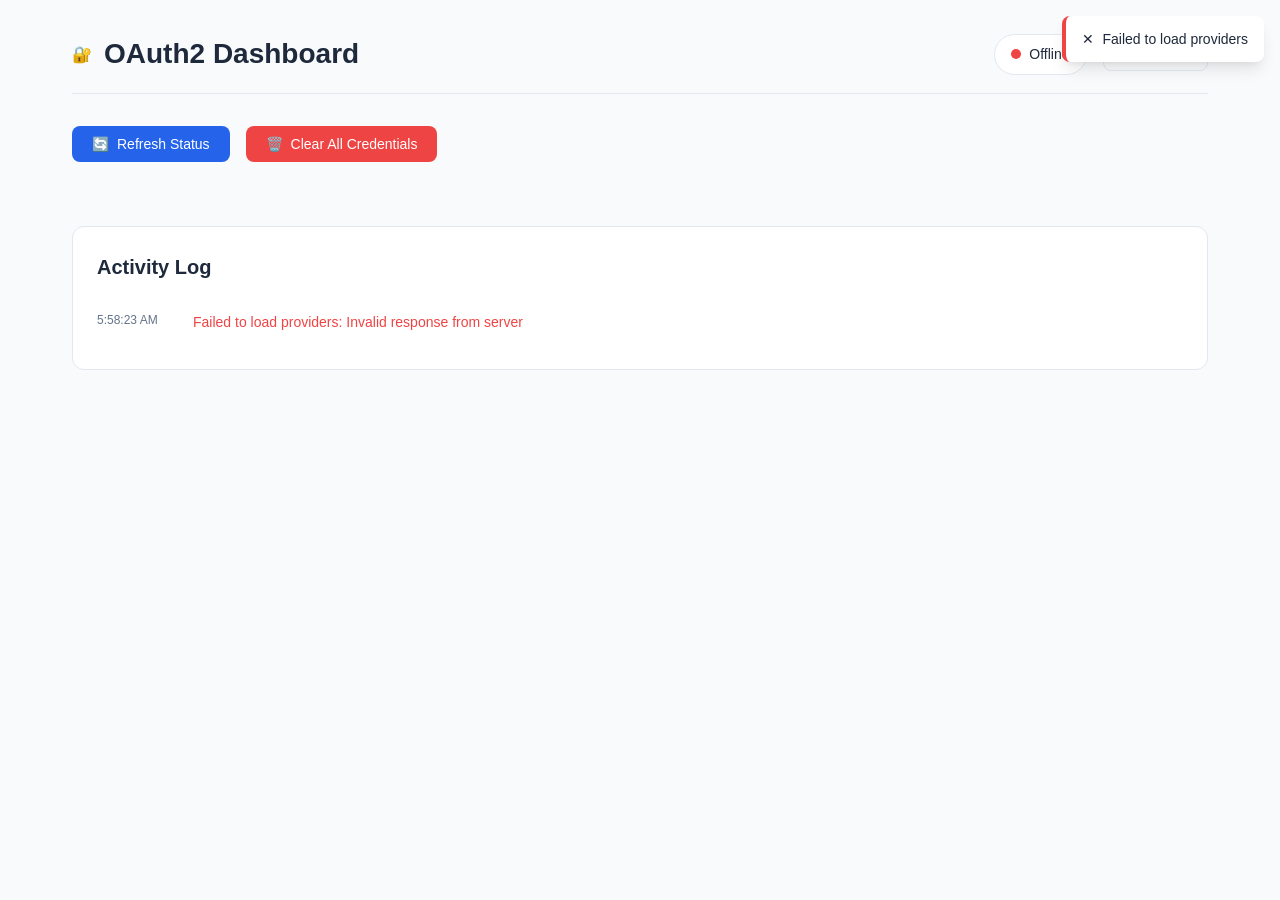
==== web/dashboard/index.html @ b3ec0dc3 "add oauth endpoints and dashboard" ====
<!DOCTYPE html>
<html lang="en">
<head>
    <meta charset="UTF-8">
    <meta name="viewport" content="width=device-width, initial-scale=1.0">
    <title>OAuth2 Dashboard</title>
    <style>
        :root {
            --primary-color: #2563eb;
            --primary-hover: #1d4ed8;
            --success-color: #10b981;
            --error-color: #ef4444;
            --warning-color: #f59e0b;
            --bg-color: #f8fafc;
            --card-bg: #ffffff;
            --text-primary: #1e293b;
            --text-secondary: #64748b;
            --border-color: #e2e8f0;
            --shadow: 0 1px 3px 0 rgba(0, 0, 0, 0.1), 0 1px 2px 0 rgba(0, 0, 0, 0.06);
            --shadow-lg: 0 10px 15px -3px rgba(0, 0, 0, 0.1), 0 4px 6px -2px rgba(0, 0, 0, 0.05);
        }

        * {
            margin: 0;
            padding: 0;
            box-sizing: border-box;
        }

        body {
            font-family: -apple-system, BlinkMacSystemFont, 'Segoe UI', Roboto, Oxygen, Ubuntu, sans-serif;
            background-color: var(--bg-color);
            color: var(--text-primary);
            line-height: 1.6;
            min-height: 100vh;
        }

        .container {
            max-width: 1200px;
            margin: 0 auto;
            padding: 2rem;
        }

        /* Header */
        header {
            display: flex;
            justify-content: space-between;
            align-items: center;
            margin-bottom: 2rem;
            padding-bottom: 1rem;
            border-bottom: 1px solid var(--border-color);
        }

        .header-title {
            display: flex;
            align-items: center;
            gap: 0.75rem;
        }

        .header-title h1 {
            font-size: 1.75rem;
            font-weight: 700;
        }

        .server-status {
            display: flex;
            align-items: center;
            gap: 0.5rem;
            padding: 0.5rem 1rem;
            background: var(--card-bg);
            border: 1px solid var(--border-color);
            border-radius: 9999px;
            font-size: 0.875rem;
        }

        .status-dot {
            width: 10px;
            height: 10px;
            border-radius: 50%;
            background-color: var(--error-color);
            transition: background-color 0.3s;
        }

        .status-dot.online {
            background-color: var(--success-color);
        }

        .status-dot.checking {
            background-color: var(--warning-color);
            animation: pulse 1s infinite;
        }

        @keyframes pulse {
            0%, 100% { opacity: 1; }
            50% { opacity: 0.5; }
        }

        .settings-btn {
            background: none;
            border: 1px solid var(--border-color);
            border-radius: 8px;
            padding: 0.5rem 1rem;
            cursor: pointer;
            font-size: 0.875rem;
            transition: all 0.2s;
        }

        .settings-btn:hover {
            background: var(--bg-color);
        }

        /* Global Actions */
        .global-actions {
            display: flex;
            gap: 1rem;
            margin-bottom: 2rem;
            flex-wrap: wrap;
        }

        .btn {
            padding: 0.625rem 1.25rem;
            border: none;
            border-radius: 8px;
            font-size: 0.875rem;
            font-weight: 500;
            cursor: pointer;
            transition: all 0.2s;
            display: inline-flex;
            align-items: center;
            gap: 0.5rem;
        }

        .btn:disabled {
            opacity: 0.6;
            cursor: not-allowed;
        }

        .btn-primary {
            background-color: var(--primary-color);
            color: white;
        }

        .btn-primary:hover:not(:disabled) {
            background-color: var(--primary-hover);
        }

        .btn-secondary {
            background-color: var(--card-bg);
            color: var(--text-primary);
            border: 1px solid var(--border-color);
        }

        .btn-secondary:hover:not(:disabled) {
            background-color: var(--bg-color);
        }

        .btn-danger {
            background-color: var(--error-color);
            color: white;
        }

        .btn-danger:hover:not(:disabled) {
            background-color: #dc2626;
        }

        .btn-sm {
            padding: 0.375rem 0.75rem;
            font-size: 0.8125rem;
        }

        /* Provider Cards */
        .providers-grid {
            display: grid;
            grid-template-columns: repeat(auto-fill, minmax(300px, 1fr));
            gap: 1.5rem;
            margin-bottom: 2rem;
        }

        .provider-card {
            background: var(--card-bg);
            border: 1px solid var(--border-color);
            border-radius: 12px;
            padding: 1.5rem;
            box-shadow: var(--shadow);
            transition: box-shadow 0.2s;
        }

        .provider-card:hover {
            box-shadow: var(--shadow-lg);
        }

        .provider-header {
            display: flex;
            align-items: center;
            gap: 1rem;
            margin-bottom: 1rem;
        }

        .provider-icon {
            width: 48px;
            height: 48px;
            border-radius: 12px;
            display: flex;
            align-items: center;
            justify-content: center;
            font-size: 1.5rem;
            background: var(--bg-color);
        }

        .provider-info h3 {
            font-size: 1.125rem;
            font-weight: 600;
        }

        .provider-flow {
            font-size: 0.75rem;
            color: var(--text-secondary);
            text-transform: uppercase;
            letter-spacing: 0.05em;
        }

        .provider-status {
            display: flex;
            align-items: center;
            gap: 0.5rem;
            padding: 0.5rem 0.75rem;
            border-radius: 6px;
            font-size: 0.8125rem;
            margin-bottom: 1rem;
        }

        .provider-status.authenticated {
            background: #d1fae5;
            color: #065f46;
        }

        .provider-status.not-authenticated {
            background: #fef3c7;
            color: #92400e;
        }

        .provider-actions {
            display: flex;
            flex-wrap: wrap;
            gap: 0.5rem;
        }

        .provider-actions .btn {
            flex: 1;
            min-width: 120px;
            justify-content: center;
        }

        .token-info {
            margin-top: 1rem;
            padding: 0.75rem;
            background: var(--bg-color);
            border-radius: 6px;
            font-size: 0.75rem;
        }

        .token-info-row {
            display: flex;
            justify-content: space-between;
            margin-bottom: 0.25rem;
        }

        .token-info-row:last-child {
            margin-bottom: 0;
        }

        .token-info-label {
            color: var(--text-secondary);
        }

        /* Activity Log */
        .activity-log {
            background: var(--card-bg);
            border: 1px solid var(--border-color);
            border-radius: 12px;
            padding: 1.5rem;
        }

        .activity-log h2 {
            font-size: 1.25rem;
            font-weight: 600;
            margin-bottom: 1rem;
        }

        .log-entries {
            max-height: 300px;
            overflow-y: auto;
        }

        .log-entry {
            display: flex;
            gap: 1rem;
            padding: 0.75rem 0;
            border-bottom: 1px solid var(--border-color);
            font-size: 0.875rem;
        }

        .log-entry:last-child {
            border-bottom: none;
        }

        .log-time {
            color: var(--text-secondary);
            font-size: 0.75rem;
            min-width: 80px;
        }

        .log-message {
            flex: 1;
        }

        .log-message.success {
            color: var(--success-color);
        }

        .log-message.error {
            color: var(--error-color);
        }

        .log-message.warning {
            color: var(--warning-color);
        }

        /* Modal */
        .modal-overlay {
            position: fixed;
            top: 0;
            left: 0;
            right: 0;
            bottom: 0;
            background: rgba(0, 0, 0, 0.5);
            display: flex;
            align-items: center;
            justify-content: center;
            z-index: 1000;
            opacity: 0;
            visibility: hidden;
            transition: all 0.2s;
        }

        .modal-overlay.active {
            opacity: 1;
            visibility: visible;
        }

        .modal {
            background: var(--card-bg);
            border-radius: 12px;
            padding: 1.5rem;
            max-width: 500px;
            width: 90%;
            box-shadow: var(--shadow-lg);
            transform: translateY(-20px);
            transition: transform 0.2s;
        }

        .modal-overlay.active .modal {
            transform: translateY(0);
        }

        .modal-header {
            display: flex;
            justify-content: space-between;
            align-items: center;
            margin-bottom: 1rem;
        }

        .modal-header h3 {
            font-size: 1.25rem;
            font-weight: 600;
        }

        .modal-close {
            background: none;
            border: none;
            font-size: 1.5rem;
            cursor: pointer;
            color: var(--text-secondary);
            padding: 0.25rem;
            line-height: 1;
        }

        .modal-close:hover {
            color: var(--text-primary);
        }

        .modal-body {
            margin-bottom: 1rem;
        }

        .modal-footer {
            display: flex;
            justify-content: flex-end;
            gap: 0.5rem;
        }

        /* Device Code Modal */
        .device-code-display {
            text-align: center;
            padding: 1.5rem;
            background: var(--bg-color);
            border-radius: 8px;
            margin-bottom: 1rem;
        }

        .user-code {
            font-size: 2.5rem;
            font-weight: 700;
            letter-spacing: 0.5em;
            color: var(--primary-color);
            margin: 1rem 0;
        }

        .verification-link {
            word-break: break-all;
            color: var(--primary-color);
            font-size: 0.875rem;
        }

        .polling-status {
            display: flex;
            align-items: center;
            justify-content: center;
            gap: 0.5rem;
            margin-top: 1rem;
            font-size: 0.875rem;
            color: var(--text-secondary);
        }

        .spinner {
            width: 16px;
            height: 16px;
            border: 2px solid var(--border-color);
            border-top-color: var(--primary-color);
            border-radius: 50%;
            animation: spin 1s linear infinite;
        }

        @keyframes spin {
            to { transform: rotate(360deg); }
        }

        /* Settings Modal */
        .form-group {
            margin-bottom: 1rem;
        }

        .form-group label {
            display: block;
            margin-bottom: 0.5rem;
            font-size: 0.875rem;
            font-weight: 500;
        }

        .form-group input {
            width: 100%;
            padding: 0.625rem;
            border: 1px solid var(--border-color);
            border-radius: 6px;
            font-size: 0.875rem;
        }

        .form-group input:focus {
            outline: none;
            border-color: var(--primary-color);
            box-shadow: 0 0 0 3px rgba(37, 99, 235, 0.1);
        }

        /* Toast Notifications */
        .toast-container {
            position: fixed;
            top: 1rem;
            right: 1rem;
            z-index: 1001;
            display: flex;
            flex-direction: column;
            gap: 0.5rem;
        }

        .toast {
            padding: 0.75rem 1rem;
            border-radius: 8px;
            background: var(--card-bg);
            box-shadow: var(--shadow-lg);
            display: flex;
            align-items: center;
            gap: 0.5rem;
            font-size: 0.875rem;
            animation: slideIn 0.3s ease;
            max-width: 300px;
        }

        @keyframes slideIn {
            from {
                transform: translateX(100%);
                opacity: 0;
            }
            to {
                transform: translateX(0);
                opacity: 1;
            }
        }

        .toast.success {
            border-left: 4px solid var(--success-color);
        }

        .toast.error {
            border-left: 4px solid var(--error-color);
        }

        .toast.warning {
            border-left: 4px solid var(--warning-color);
        }

        /* Loading Overlay */
        .loading-overlay {
            position: fixed;
            top: 0;
            left: 0;
            right: 0;
            bottom: 0;
            background: rgba(255, 255, 255, 0.8);
            display: flex;
            align-items: center;
            justify-content: center;
            z-index: 999;
            opacity: 0;
            visibility: hidden;
            transition: all 0.2s;
        }

        .loading-overlay.active {
            opacity: 1;
            visibility: visible;
        }

        .loading-spinner {
            width: 48px;
            height: 48px;
            border: 4px solid var(--border-color);
            border-top-color: var(--primary-color);
            border-radius: 50%;
            animation: spin 1s linear infinite;
        }

        /* Responsive */
        @media (max-width: 768px) {
            .container {
                padding: 1rem;
            }

            header {
                flex-direction: column;
                align-items: flex-start;
                gap: 1rem;
            }

            .header-title h1 {
                font-size: 1.5rem;
            }

            .providers-grid {
                grid-template-columns: 1fr;
            }

            .global-actions {
                flex-direction: column;
            }

            .global-actions .btn {
                width: 100%;
            }

            .provider-actions .btn {
                min-width: auto;
            }
        }

        /* Empty State */
        .empty-state {
            text-align: center;
            padding: 3rem;
            color: var(--text-secondary);
        }

        .empty-state-icon {
            font-size: 3rem;
            margin-bottom: 1rem;
        }

        .hidden {
            display: none !important;
        }
    </style>
</head>
<body>
    <div class="container">
        <!-- Header -->
        <header>
            <div class="header-title">
                <span>🔐</span>
                <h1>OAuth2 Dashboard</h1>
            </div>
            <div style="display: flex; gap: 1rem; align-items: center;">
                <div class="server-status">
                    <div class="status-dot" id="statusDot"></div>
                    <span id="statusText">Checking...</span>
                </div>
                <button class="settings-btn" id="settingsBtn" aria-label="Settings">⚙️ Settings</button>
            </div>
        </header>

        <!-- Global Actions -->
        <div class="global-actions">
            <button class="btn btn-primary" id="refreshBtn">
                <span>🔄</span> Refresh Status
            </button>
            <button class="btn btn-danger" id="clearAllBtn">
                <span>🗑️</span> Clear All Credentials
            </button>
        </div>

        <!-- Provider Cards -->
        <div class="providers-grid" id="providersGrid">
            <!-- Provider cards will be dynamically inserted here -->
        </div>

        <!-- Activity Log -->
        <div class="activity-log">
            <h2>Activity Log</h2>
            <div class="log-entries" id="logEntries">
                <!-- Log entries will be dynamically inserted here -->
            </div>
        </div>
    </div>

    <!-- Device Code Modal -->
    <div class="modal-overlay" id="deviceCodeModal">
        <div class="modal">
            <div class="modal-header">
                <h3 id="deviceCodeTitle">Device Authorization</h3>
                <button class="modal-close" id="deviceCodeClose">&times;</button>
            </div>
            <div class="modal-body">
                <p>Enter this code on your device:</p>
                <div class="device-code-display">
                    <div class="user-code" id="userCode">ABCD-EFGH</div>
                    <p>Or visit: <a href="#" class="verification-link" id="verificationLink" target="_blank">https://example.com/device</a></p>
                </div>
                <div class="polling-status" id="pollingStatus">
                    <div class="spinner"></div>
                    <span>Waiting for authorization...</span>
                </div>
            </div>
            <div class="modal-footer">
                <button class="btn btn-secondary" id="deviceCodeCancel">Cancel</button>
            </div>
        </div>
    </div>

    <!-- Settings Modal -->
    <div class="modal-overlay" id="settingsModal">
        <div class="modal">
            <div class="modal-header">
                <h3>Settings</h3>
                <button class="modal-close" id="settingsClose">&times;</button>
            </div>
            <div class="modal-body">
                <div class="form-group">
                    <label for="apiBaseUrl">API Base URL</label>
                    <input type="text" id="apiBaseUrl" placeholder="http://localhost:8080">
                </div>
            </div>
            <div class="modal-footer">
                <button class="btn btn-secondary" id="settingsCancel">Cancel</button>
                <button class="btn btn-primary" id="settingsSave">Save</button>
            </div>
        </div>
    </div>

    <!-- Toast Container -->
    <div class="toast-container" id="toastContainer"></div>

    <!-- Loading Overlay -->
    <div class="loading-overlay" id="loadingOverlay">
        <div class="loading-spinner"></div>
    </div>

    <script>
        // ============================================
        // API Client Class
        // ============================================
        class OAuthAPIClient {
            constructor(baseUrl = window.location.origin) {
                this.baseUrl = baseUrl.replace(/\/$/, '');
            }

            setBaseUrl(baseUrl) {
                this.baseUrl = baseUrl.replace(/\/$/, '');
            }

            async request(method, path, body = null) {
                const url = `${this.baseUrl}${path}`;
                const options = {
                    method,
                    headers: {
                        'Content-Type': 'application/json',
                    },
                };

                if (body) {
                    options.body = JSON.stringify(body);
                }

                try {
                    const response = await fetch(url, options);
                    const data = await response.json();

                    if (!response.ok) {
                        throw new Error(data.error?.message || data.message || `HTTP ${response.status}`);
                    }

                    return data;
                } catch (error) {
                    if (error.name === 'SyntaxError') {
                        throw new Error('Invalid response from server');
                    }
                    throw error;
                }
            }

            async getProviders() {
                return this.request('GET', '/api/providers');
            }

            async getCredentials() {
                return this.request('GET', '/api/credentials');
            }

            async startAuth(provider, redirectUri = null) {
                const body = { provider };
                if (redirectUri) {
                    body.redirect_uri = redirectUri;
                }
                return this.request('POST', '/api/auth/start', body);
            }

            async startDeviceFlow(provider) {
                return this.request('POST', '/api/device/start', { provider });
            }

            async getDeviceStatus(pollId) {
                return this.request('GET', `/api/device/status/${pollId}`);
            }

            async getToken(provider) {
                return this.request('GET', `/api/token/${provider}`);
            }

            async refreshToken(provider) {
                return this.request('POST', `/api/token/${provider}/refresh`);
            }

            async deleteToken(provider) {
                return this.request('DELETE', `/api/token/${provider}`);
            }

            async clearAllCredentials() {
                return this.request('DELETE', '/api/credentials');
            }
        }

        // ============================================
        // State Management
        // ============================================
        class StateManager {
            constructor() {
                this.state = this.loadState();
            }

            loadState() {
                const stored = localStorage.getItem('oauth_dashboard_state');
                return stored ? JSON.parse(stored) : {
                    apiBaseUrl: window.location.origin,
                    providers: {},
                    credentials: [],
                };
            }

            saveState() {
                localStorage.setItem('oauth_dashboard_state', JSON.stringify(this.state));
            }

            setApiBaseUrl(url) {
                this.state.apiBaseUrl = url;
                this.saveState();
            }

            getApiBaseUrl() {
                return this.state.apiBaseUrl;
            }

            updateProviderStatus(providerId, status) {
                this.state.providers[providerId] = status;
                this.saveState();
            }

            getProviderStatus(providerId) {
                return this.state.providers[providerId] || null;
            }

            updateCredentials(credentials) {
                this.state.credentials = credentials;
                this.saveState();
            }

            getCredentials() {
                return this.state.credentials;
            }

            clearProvider(providerId) {
                delete this.state.providers[providerId];
                this.saveState();
            }

            clearAll() {
                this.state.providers = {};
                this.state.credentials = [];
                this.saveState();
            }
        }

        // ============================================
        // Dashboard Application
        // ============================================
        class Dashboard {
            constructor() {
                this.api = new OAuthAPIClient();
                this.stateManager = new StateManager();
                this.providers = [];
                this.credentials = [];
                this.pollingIntervals = new Map();

                this.init();
            }

            init() {
                // Load saved API base URL
                const savedUrl = this.stateManager.getApiBaseUrl();
                this.api.setBaseUrl(savedUrl);
                document.getElementById('apiBaseUrl').value = savedUrl;

                // Bind event listeners
                this.bindEvents();

                // Load initial data
                this.loadProviders();
                this.checkServerStatus();
            }

            bindEvents() {
                // Refresh button
                document.getElementById('refreshBtn').addEventListener('click', () => {
                    this.refreshAll();
                });

                // Clear all button
                document.getElementById('clearAllBtn').addEventListener('click', () => {
                    this.clearAllCredentials();
                });

                // Settings button
                document.getElementById('settingsBtn').addEventListener('click', () => {
                    this.showSettingsModal();
                });

                // Settings modal
                document.getElementById('settingsClose').addEventListener('click', () => {
                    this.hideSettingsModal();
                });
                document.getElementById('settingsCancel').addEventListener('click', () => {
                    this.hideSettingsModal();
                });
                document.getElementById('settingsSave').addEventListener('click', () => {
                    this.saveSettings();
                });

                // Device code modal
                document.getElementById('deviceCodeClose').addEventListener('click', () => {
                    this.cancelDeviceFlow();
                });
                document.getElementById('deviceCodeCancel').addEventListener('click', () => {
                    this.cancelDeviceFlow();
                });

                // OAuth callback message
                window.addEventListener('message', (event) => {
                    if (event.data.type === 'oauth_success') {
                        this.log('OAuth authorization completed', 'success');
                        this.refreshAll();
                    }
                });

                // Close modals on overlay click
                document.querySelectorAll('.modal-overlay').forEach(overlay => {
                    overlay.addEventListener('click', (e) => {
                        if (e.target === overlay) {
                            overlay.classList.remove('active');
                            if (overlay.id === 'deviceCodeModal') {
                                this.cancelDeviceFlow();
                            }
                        }
                    });
                });
            }

            async loadProviders() {
                try {
                    this.showLoading();
                    const data = await this.api.getProviders();
                    this.providers = data.providers || [];
                    this.renderProviders();
                    await this.loadCredentials();
                } catch (error) {
                    this.log(`Failed to load providers: ${error.message}`, 'error');
                    this.showToast('Failed to load providers', 'error');
                } finally {
                    this.hideLoading();
                }
            }

            async loadCredentials() {
                try {
                    const data = await this.api.getCredentials();
                    this.credentials = data.credentials || [];
                    this.stateManager.updateCredentials(this.credentials);
                    this.updateProviderCards();
                } catch (error) {
                    // Not an error if no credentials exist
                    this.credentials = [];
                    this.stateManager.updateCredentials([]);
                    this.updateProviderCards();
                }
            }

            async checkServerStatus() {
                const statusDot = document.getElementById('statusDot');
                const statusText = document.getElementById('statusText');

                statusDot.className = 'status-dot checking';
                statusText.textContent = 'Checking...';

                try {
                    await this.api.getProviders();
                    statusDot.className = 'status-dot online';
                    statusText.textContent = 'Online';
                } catch (error) {
                    statusDot.className = 'status-dot';
                    statusText.textContent = 'Offline';
                }
            }

            renderProviders() {
                const grid = document.getElementById('providersGrid');
                grid.innerHTML = '';

                if (this.providers.length === 0) {
                    grid.innerHTML = `
                        <div class="empty-state" style="grid-column: 1 / -1;">
                            <div class="empty-state-icon">📭</div>
                            <p>No providers available</p>
                        </div>
                    `;
                    return;
                }

                const providerIcons = {
                    qwen: '🤖',
                    gemini: '✨',
                    iflow: '🌊',
                    kiro: '☁️',
                };

                const flowLabels = {
                    device_code: 'Device Code Flow',
                    authorization_code: 'Authorization Code',
                    external: 'External',
                };

                this.providers.forEach(provider => {
                    const card = document.createElement('div');
                    card.className = 'provider-card';
                    card.id = `provider-${provider.id}`;
                    card.dataset.providerId = provider.id;
                    card.dataset.flow = provider.flow;

                    const icon = providerIcons[provider.id] || '🔑';
                    const flowLabel = flowLabels[provider.flow] || provider.flow;

                    card.innerHTML = `
                        <div class="provider-header">
                            <div class="provider-icon">${icon}</div>
                            <div class="provider-info">
                                <h3>${provider.name}</h3>
                                <span class="provider-flow">${flowLabel}</span>
                            </div>
                        </div>
                        <div class="provider-status not-authenticated" id="status-${provider.id}">
                            <span>○</span>
                            <span>Not Authenticated</span>
                        </div>
                        <div class="provider-actions">
                            ${provider.flow === 'authorization_code' ? `
                                <button class="btn btn-primary" onclick="dashboard.startAuth('${provider.id}')">
                                    🔑 Authorize
                                </button>
                            ` : ''}
                            ${provider.flow === 'device_code' ? `
                                <button class="btn btn-primary" onclick="dashboard.startDeviceFlow('${provider.id}')">
                                    📱 Device Flow
                                </button>
                            ` : ''}
                            ${provider.flow === 'external' ? `
                                <button class="btn btn-secondary" disabled>
                                    🔒 External
                                </button>
                            ` : ''}
                        </div>
                        <div class="token-info hidden" id="tokenInfo-${provider.id}">
                            <div class="token-info-row">
                                <span class="token-info-label">Token Type:</span>
                                <span id="tokenType-${provider.id}">-</span>
                            </div>
                            <div class="token-info-row">
                                <span class="token-info-label">Expires In:</span>
                                <span id="expiresIn-${provider.id}">-</span>
                            </div>
                        </div>
                        <div class="provider-actions hidden" id="authActions-${provider.id}">
                            <button class="btn btn-secondary btn-sm" onclick="dashboard.refreshToken('${provider.id}')">
                                🔄 Refresh
                            </button>
                            <button class="btn btn-danger btn-sm" onclick="dashboard.logout('${provider.id}')">
                                🚪 Logout
                            </button>
                        </div>
                    `;

                    grid.appendChild(card);
                });

                this.updateProviderCards();
            }

            updateProviderCards() {
                this.providers.forEach(provider => {
                    const card = document.getElementById(`provider-${provider.id}`);
                    if (!card) return;

                    const cred = this.credentials.find(c => c.provider === provider.id);
                    const statusEl = document.getElementById(`status-${provider.id}`);
                    const tokenInfoEl = document.getElementById(`tokenInfo-${provider.id}`);
                    const authActionsEl = document.getElementById(`authActions-${provider.id}`);

                    if (cred && cred.valid) {
                        statusEl.className = 'provider-status authenticated';
                        statusEl.innerHTML = '<span>✓</span><span>Authenticated</span>';
                        tokenInfoEl.classList.remove('hidden');
                        authActionsEl.classList.remove('hidden');

                        document.getElementById(`tokenType-${provider.id}`).textContent = cred.token_type || 'Bearer';
                        document.getElementById(`expiresIn-${provider.id}`).textContent = this.formatExpiresIn(cred.expires_in);
                    } else {
                        statusEl.className = 'provider-status not-authenticated';
                        statusEl.innerHTML = '<span>○</span><span>Not Authenticated</span>';
                        tokenInfoEl.classList.add('hidden');
                        authActionsEl.classList.add('hidden');
                    }
                });
            }

            formatExpiresIn(seconds) {
                if (!seconds || seconds < 0) return 'Expired';
                if (seconds < 60) return `${Math.floor(seconds)}s`;
                if (seconds < 3600) return `${Math.floor(seconds / 60)}m`;
                return `${Math.floor(seconds / 3600)}h`;
            }

            async startAuth(providerId) {
                try {
                    this.log(`Starting authorization for ${providerId}`, 'info');
                    const data = await this.api.startAuth(providerId);

                    // Open popup for authorization
                    const width = 600;
                    const height = 700;
                    const left = (window.screen.width - width) / 2;
                    const top = (window.screen.height - height) / 2;

                    const popup = window.open(
                        data.auth_url,
                        'oauth',
                        `width=${width},height=${height},left=${left},top=${top},resizable,scrollbars`
                    );

                    if (!popup) {
                        this.showToast('Popup blocked. Please allow popups for this site.', 'warning');
                        this.log('Popup blocked for authorization', 'warning');
                    } else {
                        this.log(`Opened authorization window for ${providerId}`, 'info');
                    }
                } catch (error) {
                    this.log(`Authorization failed for ${providerId}: ${error.message}`, 'error');
                    this.showToast('Failed to start authorization', 'error');
                }
            }

            async startDeviceFlow(providerId) {
                try {
                    this.log(`Starting device flow for ${providerId}`, 'info');
                    const data = await this.api.startDeviceFlow(providerId);

                    // Show device code modal
                    document.getElementById('deviceCodeTitle').textContent = `Device Authorization - ${providerId}`;
                    document.getElementById('userCode').textContent = data.user_code;
                    document.getElementById('verificationLink').href = data.verification_uri_complete;
                    document.getElementById('verificationLink').textContent = data.verification_uri_complete;
                    document.getElementById('pollingStatus').classList.remove('hidden');
                    document.getElementById('deviceCodeModal').classList.add('active');

                    // Start polling
                    this.pollDeviceStatus(data.poll_id, providerId);
                } catch (error) {
                    this.log(`Device flow failed for ${providerId}: ${error.message}`, 'error');
                    this.showToast('Failed to start device flow', 'error');
                }
            }

            async pollDeviceStatus(pollId, providerId) {
                const poll = async () => {
                    try {
                        const data = await this.api.getDeviceStatus(pollId);

                        if (data.status === 'authorized') {
                            this.log(`Device authorization completed for ${providerId}`, 'success');
                            this.showToast('Authorization successful!', 'success');
                            this.hideDeviceCodeModal();
                            this.stopPolling(pollId);
                            await this.refreshAll();
                        } else if (data.status === 'error') {
                            this.log(`Device authorization failed for ${providerId}: ${data.error}`, 'error');
                            this.showToast(`Authorization failed: ${data.error}`, 'error');
                            this.hideDeviceCodeModal();
                            this.stopPolling(pollId);
                        }
                        // If pending, continue polling
                    } catch (error) {
                        this.log(`Polling error for ${providerId}: ${error.message}`, 'error');
                        this.hideDeviceCodeModal();
                        this.stopPolling(pollId);
                    }
                };

                // Poll every 3 seconds
                const interval = setInterval(poll, 3000);
                this.pollingIntervals.set(pollId, interval);

                // Initial poll
                await poll();
            }

            stopPolling(pollId) {
                const interval = this.pollingIntervals.get(pollId);
                if (interval) {
                    clearInterval(interval);
                    this.pollingIntervals.delete(pollId);
                }
            }

            cancelDeviceFlow() {
                this.hideDeviceCodeModal();
                this.pollingIntervals.forEach((interval, pollId) => {
                    clearInterval(interval);
                });
                this.pollingIntervals.clear();
                this.log('Device flow cancelled', 'warning');
            }

            hideDeviceCodeModal() {
                document.getElementById('deviceCodeModal').classList.remove('active');
            }

            async refreshToken(providerId) {
                try {
                    this.log(`Refreshing token for ${providerId}`, 'info');
                    this.showLoading();
                    await this.api.refreshToken(providerId);
                    this.log(`Token refreshed for ${providerId}`, 'success');
                    this.showToast('Token refreshed successfully', 'success');
                    await this.refreshAll();
                } catch (error) {
                    this.log(`Failed to refresh token for ${providerId}: ${error.message}`, 'error');
                    this.showToast('Failed to refresh token', 'error');
                } finally {
                    this.hideLoading();
                }
            }

            async logout(providerId) {
                if (!confirm(`Are you sure you want to logout from ${providerId}?`)) {
                    return;
                }

                try {
                    this.log(`Logging out from ${providerId}`, 'info');
                    this.showLoading();
                    await this.api.deleteToken(providerId);
                    this.stateManager.clearProvider(providerId);
                    this.log(`Logged out from ${providerId}`, 'success');
                    this.showToast('Logged out successfully', 'success');
                    await this.refreshAll();
                } catch (error) {
                    this.log(`Failed to logout from ${providerId}: ${error.message}`, 'error');
                    this.showToast('Failed to logout', 'error');
                } finally {
                    this.hideLoading();
                }
            }

            async clearAllCredentials() {
                if (!confirm('Are you sure you want to clear all credentials? This cannot be undone.')) {
                    return;
                }

                try {
                    this.log('Clearing all credentials', 'info');
                    this.showLoading();
                    const data = await this.api.clearAllCredentials();
                    this.stateManager.clearAll();
                    this.log(`Cleared ${data.cleared} credential files`, 'success');
                    this.showToast(`Cleared ${data.cleared} credential files`, 'success');
                    await this.refreshAll();
                } catch (error) {
                    this.log(`Failed to clear credentials: ${error.message}`, 'error');
                    this.showToast('Failed to clear credentials', 'error');
                } finally {
                    this.hideLoading();
                }
            }

            async refreshAll() {
                await Promise.all([
                    this.loadProviders(),
                    this.loadCredentials(),
                    this.checkServerStatus(),
                ]);
            }

            showSettingsModal() {
                document.getElementById('apiBaseUrl').value = this.stateManager.getApiBaseUrl();
                document.getElementById('settingsModal').classList.add('active');
            }

            hideSettingsModal() {
                document.getElementById('settingsModal').classList.remove('active');
            }

            saveSettings() {
                const url = document.getElementById('apiBaseUrl').value.trim();
                if (!url) {
                    this.showToast('Please enter a valid URL', 'error');
                    return;
                }

                this.stateManager.setApiBaseUrl(url);
                this.api.setBaseUrl(url);
                this.hideSettingsModal();
                this.showToast('Settings saved', 'success');
                this.log(`API base URL changed to ${url}`, 'info');
                this.refreshAll();
            }

            showLoading() {
                document.getElementById('loadingOverlay').classList.add('active');
            }

            hideLoading() {
                document.getElementById('loadingOverlay').classList.remove('active');
            }

            log(message, type = 'info') {
                const logEntries = document.getElementById('logEntries');
                const entry = document.createElement('div');
                entry.className = 'log-entry';

                const time = new Date().toLocaleTimeString();
                const messageClass = type === 'success' ? 'success' : type === 'error' ? 'error' : type === 'warning' ? 'warning' : '';

                entry.innerHTML = `
                    <div class="log-time">${time}</div>
                    <div class="log-message ${messageClass}">${this.escapeHtml(message)}</div>
                `;

                logEntries.insertBefore(entry, logEntries.firstChild);

                // Keep only last 50 entries
                while (logEntries.children.length > 50) {
                    logEntries.removeChild(logEntries.lastChild);
                }
            }

            showToast(message, type = 'info') {
                const container = document.getElementById('toastContainer');
                const toast = document.createElement('div');
                toast.className = `toast ${type}`;

                const icon = type === 'success' ? '✓' : type === 'error' ? '✕' : type === 'warning' ? '⚠' : 'ℹ';

                toast.innerHTML = `<span>${icon}</span><span>${this.escapeHtml(message)}</span>`;
                container.appendChild(toast);

                // Remove after 5 seconds
                setTimeout(() => {
                    toast.style.animation = 'slideIn 0.3s ease reverse';
                    setTimeout(() => {
                        container.removeChild(toast);
                    }, 300);
                }, 5000);
            }

            escapeHtml(text) {
                const div = document.createElement('div');
                div.textContent = text;
                return div.innerHTML;
            }
        }

        // Initialize dashboard
        let dashboard;
        document.addEventListener('DOMContentLoaded', () => {
            dashboard = new Dashboard();
        });
    </script>
</body>
</html>
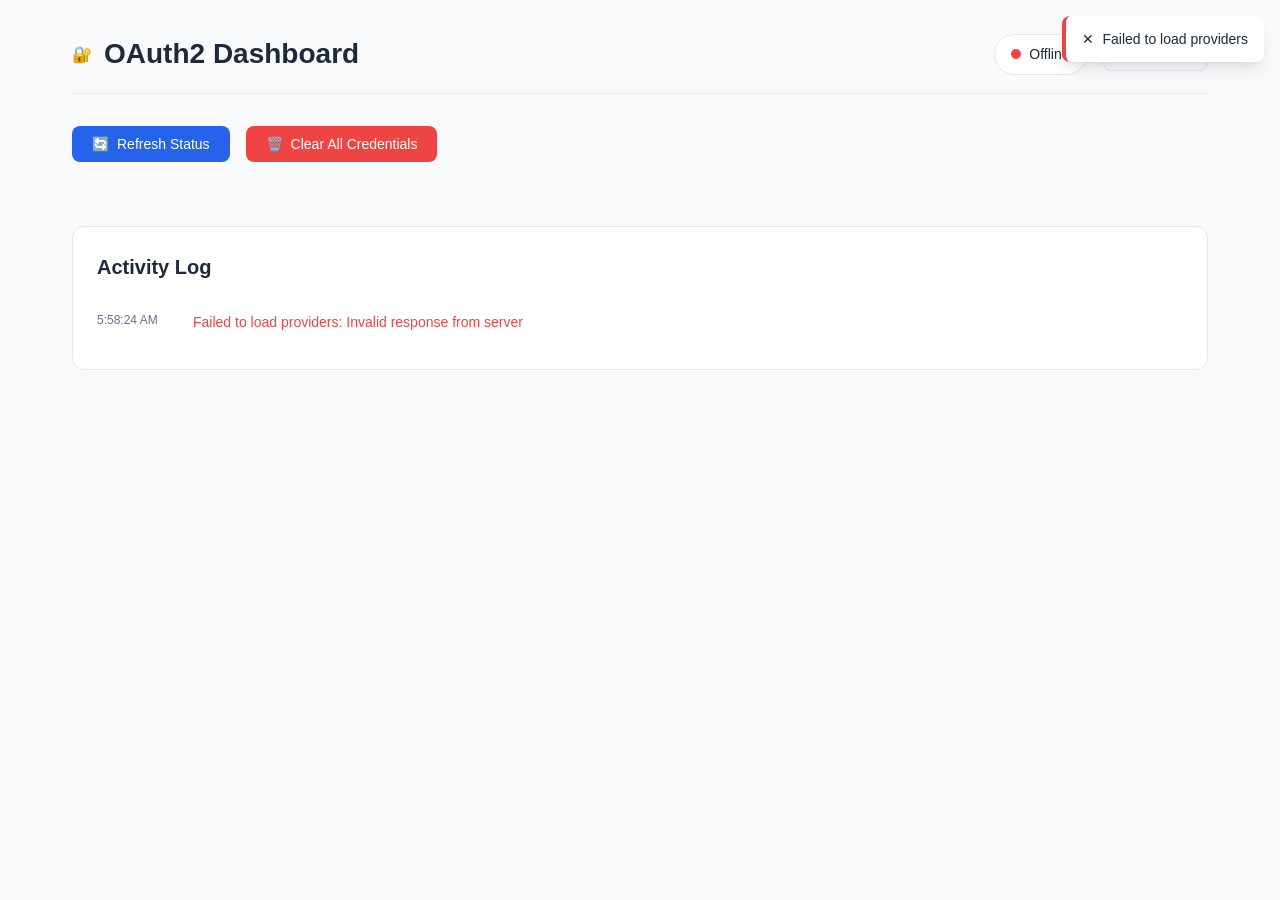
==== commit c1fa7ce1: "oauth multiple files" ====
--- a/web/dashboard/index.html
+++ b/web/dashboard/index.html
@@ -595,6 +595,132 @@
 
         .hidden {
             display: none !important;
+        }
+
+        /* Token list styles */
+        .token-list {
+            margin-top: 1rem;
+            max-height: 400px;
+            overflow-y: auto;
+        }
+
+        .token-item {
+            background: var(--bg-color);
+            border: 1px solid var(--border-color);
+            border-radius: 6px;
+            padding: 0.75rem;
+            margin-bottom: 0.5rem;
+        }
+
+        .token-item.status-healthy {
+            border-left: 4px solid var(--success-color);
+        }
+
+        .token-item.status-unhealthy {
+            border-left: 4px solid var(--error-color);
+        }
+
+        .token-header {
+            display: flex;
+            justify-content: space-between;
+            align-items: center;
+            margin-bottom: 0.5rem;
+        }
+
+        .token-email {
+            font-weight: 600;
+            font-size: 0.875rem;
+        }
+
+        .token-status {
+            font-size: 0.75rem;
+            padding: 0.25rem 0.5rem;
+            border-radius: 4px;
+        }
+
+        .status-healthy .token-status {
+            background: #d1fae5;
+            color: #065f46;
+        }
+
+        .status-unhealthy .token-status {
+            background: #fee2e2;
+            color: #991b1b;
+        }
+
+        .token-details {
+            display: grid;
+            grid-template-columns: repeat(3, 1fr);
+            gap: 0.5rem;
+            margin-bottom: 0.5rem;
+            font-size: 0.75rem;
+        }
+
+        .token-detail-label {
+            color: var(--text-secondary);
+        }
+
+        .token-detail-value {
+            font-weight: 500;
+        }
+
+        .token-actions {
+            display: flex;
+            gap: 0.5rem;
+            justify-content: flex-end;
+        }
+
+        /* Add Token Modal */
+        .add-token-form {
+            display: flex;
+            flex-direction: column;
+            gap: 1rem;
+        }
+
+        .add-token-form textarea {
+            width: 100%;
+            padding: 0.625rem;
+            border: 1px solid var(--border-color);
+            border-radius: 6px;
+            font-size: 0.875rem;
+            min-height: 100px;
+            resize: vertical;
+        }
+
+        .add-token-form textarea:focus {
+            outline: none;
+            border-color: var(--primary-color);
+            box-shadow: 0 0 0 3px rgba(37, 99, 235, 0.1);
+        }
+
+        /* Provider Settings Modal */
+        .form-group select {
+            width: 100%;
+            padding: 0.625rem;
+            border: 1px solid var(--border-color);
+            border-radius: 6px;
+            font-size: 0.875rem;
+            background: var(--card-bg);
+        }
+
+        .form-group select:focus {
+            outline: none;
+            border-color: var(--primary-color);
+            box-shadow: 0 0 0 3px rgba(37, 99, 235, 0.1);
+        }
+
+        .provider-summary {
+            display: flex;
+            align-items: center;
+            justify-content: space-between;
+            padding: 0.5rem 0;
+            border-bottom: 1px solid var(--border-color);
+            margin-bottom: 0.5rem;
+        }
+
+        .provider-summary-count {
+            font-size: 0.75rem;
+            color: var(--text-secondary);
         }
     </style>
 </head>
@@ -683,6 +809,72 @@
         </div>
     </div>
 
+    <!-- Add Token Modal -->
+    <div class="modal-overlay" id="addTokenModal">
+        <div class="modal">
+            <div class="modal-header">
+                <h3 id="addTokenTitle">Add Token</h3>
+                <button class="modal-close" id="addTokenClose">&times;</button>
+            </div>
+            <div class="modal-body">
+                <div class="add-token-form">
+                    <div class="form-group">
+                        <label for="accessToken">Access Token *</label>
+                        <textarea id="accessToken" placeholder="Paste access token here..."></textarea>
+                    </div>
+                    <div class="form-group">
+                        <label for="refreshToken">Refresh Token (optional)</label>
+                        <input type="text" id="refreshToken" placeholder="Refresh token">
+                    </div>
+                    <div class="form-group">
+                        <label for="tokenEmail">Email (optional)</label>
+                        <input type="email" id="tokenEmail" placeholder="user@example.com">
+                    </div>
+                    <div class="form-group">
+                        <label for="expiresIn">Expires In (seconds, optional)</label>
+                        <input type="number" id="expiresIn" placeholder="3600">
+                    </div>
+                </div>
+            </div>
+            <div class="modal-footer">
+                <button class="btn btn-secondary" id="addTokenCancel">Cancel</button>
+                <button class="btn btn-primary" id="addTokenSave">Add Token</button>
+            </div>
+        </div>
+    </div>
+
+    <!-- Provider Settings Modal -->
+    <div class="modal-overlay" id="providerSettingsModal">
+        <div class="modal">
+            <div class="modal-header">
+                <h3 id="providerSettingsTitle">Provider Settings</h3>
+                <button class="modal-close" id="providerSettingsClose">&times;</button>
+            </div>
+            <div class="modal-body">
+                <div class="form-group">
+                    <label for="selectionStrategy">Selection Strategy</label>
+                    <select id="selectionStrategy">
+                        <option value="random">Random</option>
+                        <option value="round_robin">Round Robin</option>
+                        <option value="least_used">Least Used</option>
+                    </select>
+                </div>
+                <div class="form-group">
+                    <label for="refreshBuffer">Refresh Buffer (seconds)</label>
+                    <input type="number" id="refreshBuffer" placeholder="1800" min="0">
+                </div>
+                <div class="form-group">
+                    <label for="maxErrorCount">Max Error Count</label>
+                    <input type="number" id="maxErrorCount" placeholder="3" min="0">
+                </div>
+            </div>
+            <div class="modal-footer">
+                <button class="btn btn-secondary" id="providerSettingsCancel">Cancel</button>
+                <button class="btn btn-primary" id="providerSettingsSave">Save</button>
+            </div>
+        </div>
+    </div>
+
     <!-- Toast Container -->
     <div class="toast-container" id="toastContainer"></div>
 
@@ -772,6 +964,27 @@
 
             async clearAllCredentials() {
                 return this.request('DELETE', '/api/credentials');
+            }
+
+            // Multi-token management methods
+            async getProviderCredentials(providerId) {
+                return this.request('GET', `/api/credentials/${providerId}`);
+            }
+
+            async addToken(providerId, tokenData) {
+                return this.request('POST', `/api/credentials/${providerId}`, tokenData);
+            }
+
+            async deleteToken(providerId, tokenId) {
+                return this.request('DELETE', `/api/credentials/${providerId}/${tokenId}`);
+            }
+
+            async refreshTokenById(providerId, tokenId) {
+                return this.request('POST', `/api/credentials/${providerId}/${tokenId}/refresh`);
+            }
+
+            async updateProviderSettings(providerId, settings) {
+                return this.request('PUT', `/api/credentials/${providerId}/settings`, settings);
             }
         }
 
@@ -845,6 +1058,7 @@
                 this.providers = [];
                 this.credentials = [];
                 this.pollingIntervals = new Map();
+                this.currentProviderId = null;
 
                 this.init();
             }
@@ -888,6 +1102,28 @@
                 });
                 document.getElementById('settingsSave').addEventListener('click', () => {
                     this.saveSettings();
+                });
+
+                // Add Token modal
+                document.getElementById('addTokenClose').addEventListener('click', () => {
+                    this.hideAddTokenModal();
+                });
+                document.getElementById('addTokenCancel').addEventListener('click', () => {
+                    this.hideAddTokenModal();
+                });
+                document.getElementById('addTokenSave').addEventListener('click', () => {
+                    this.saveToken();
+                });
+
+                // Provider Settings modal
+                document.getElementById('providerSettingsClose').addEventListener('click', () => {
+                    this.hideProviderSettingsModal();
+                });
+                document.getElementById('providerSettingsCancel').addEventListener('click', () => {
+                    this.hideProviderSettingsModal();
+                });
+                document.getElementById('providerSettingsSave').addEventListener('click', () => {
+                    this.saveProviderSettings();
                 });
 
                 // Device code modal
@@ -1010,9 +1246,8 @@
                                 <span class="provider-flow">${flowLabel}</span>
                             </div>
                         </div>
-                        <div class="provider-status not-authenticated" id="status-${provider.id}">
-                            <span>○</span>
-                            <span>Not Authenticated</span>
+                        <div class="provider-summary" id="providerSummary-${provider.id}" style="display: none;">
+                            <span class="provider-summary-count" id="tokenCount-${provider.id}">0 tokens</span>
                         </div>
                         <div class="provider-actions">
                             ${provider.flow === 'authorization_code' ? `
@@ -1030,25 +1265,14 @@
                                     🔒 External
                                 </button>
                             ` : ''}
-                        </div>
-                        <div class="token-info hidden" id="tokenInfo-${provider.id}">
-                            <div class="token-info-row">
-                                <span class="token-info-label">Token Type:</span>
-                                <span id="tokenType-${provider.id}">-</span>
-                            </div>
-                            <div class="token-info-row">
-                                <span class="token-info-label">Expires In:</span>
-                                <span id="expiresIn-${provider.id}">-</span>
-                            </div>
-                        </div>
-                        <div class="provider-actions hidden" id="authActions-${provider.id}">
-                            <button class="btn btn-secondary btn-sm" onclick="dashboard.refreshToken('${provider.id}')">
-                                🔄 Refresh
+                            <button class="btn btn-secondary" onclick="dashboard.showAddTokenModal('${provider.id}')">
+                                + Add Token
                             </button>
-                            <button class="btn btn-danger btn-sm" onclick="dashboard.logout('${provider.id}')">
-                                🚪 Logout
+                            <button class="btn btn-secondary" onclick="dashboard.showProviderSettingsModal('${provider.id}')">
+                                ⚙️ Settings
                             </button>
                         </div>
+                        <div class="token-list" id="tokenList-${provider.id}"></div>
                     `;
 
                     grid.appendChild(card);
@@ -1063,25 +1287,59 @@
                     if (!card) return;
 
                     const cred = this.credentials.find(c => c.provider === provider.id);
-                    const statusEl = document.getElementById(`status-${provider.id}`);
-                    const tokenInfoEl = document.getElementById(`tokenInfo-${provider.id}`);
-                    const authActionsEl = document.getElementById(`authActions-${provider.id}`);
-
-                    if (cred && cred.valid) {
-                        statusEl.className = 'provider-status authenticated';
-                        statusEl.innerHTML = '<span>✓</span><span>Authenticated</span>';
-                        tokenInfoEl.classList.remove('hidden');
-                        authActionsEl.classList.remove('hidden');
-
-                        document.getElementById(`tokenType-${provider.id}`).textContent = cred.token_type || 'Bearer';
-                        document.getElementById(`expiresIn-${provider.id}`).textContent = this.formatExpiresIn(cred.expires_in);
+                    const summaryEl = document.getElementById(`providerSummary-${provider.id}`);
+                    const tokenListEl = document.getElementById(`tokenList-${provider.id}`);
+
+                    if (cred && cred.tokens && cred.tokens.length > 0) {
+                        summaryEl.style.display = 'flex';
+                        document.getElementById(`tokenCount-${provider.id}`).textContent = `${cred.tokens.length} token${cred.tokens.length !== 1 ? 's' : ''}`;
+                        tokenListEl.innerHTML = cred.tokens.map(token => this.renderTokenItem(provider.id, token)).join('');
                     } else {
-                        statusEl.className = 'provider-status not-authenticated';
-                        statusEl.innerHTML = '<span>○</span><span>Not Authenticated</span>';
-                        tokenInfoEl.classList.add('hidden');
-                        authActionsEl.classList.add('hidden');
+                        summaryEl.style.display = 'none';
+                        tokenListEl.innerHTML = '';
                     }
                 });
+            }
+
+            renderTokenItem(providerId, token) {
+                const statusClass = token.healthy ? 'status-healthy' : 'status-unhealthy';
+                const expiryDate = new Date(token.expiry_date);
+                const expiresText = token.expires_in > 0
+                    ? this.formatDuration(token.expires_in * 1000)
+                    : 'Expired';
+
+                return `
+                    <div class="token-item ${statusClass}" id="token-${token.id}">
+                        <div class="token-header">
+                            <span class="token-email">${token.email || 'No email'}</span>
+                            <span class="token-status ${statusClass}">
+                                ${token.healthy ? '✓ Healthy' : '✗ Unhealthy'}
+                            </span>
+                        </div>
+                        <div class="token-details">
+                            <div>
+                                <span class="token-detail-label">Expires:</span>
+                                <span class="token-detail-value">${expiresText}</span>
+                            </div>
+                            <div>
+                                <span class="token-detail-label">Health:</span>
+                                <span class="token-detail-value">${Math.round(token.health_score * 100)}%</span>
+                            </div>
+                            <div>
+                                <span class="token-detail-label">Last Used:</span>
+                                <span class="token-detail-value">${this.formatTimestamp(token.last_used)}</span>
+                            </div>
+                        </div>
+                        <div class="token-actions">
+                            <button class="btn btn-sm btn-primary" onclick="dashboard.refreshTokenById('${providerId}', '${token.id}')">
+                                🔄 Refresh
+                            </button>
+                            <button class="btn btn-sm btn-danger" onclick="dashboard.deleteTokenById('${providerId}', '${token.id}')">
+                                🗑️ Delete
+                            </button>
+                        </div>
+                    </div>
+                `;
             }
 
             formatExpiresIn(seconds) {
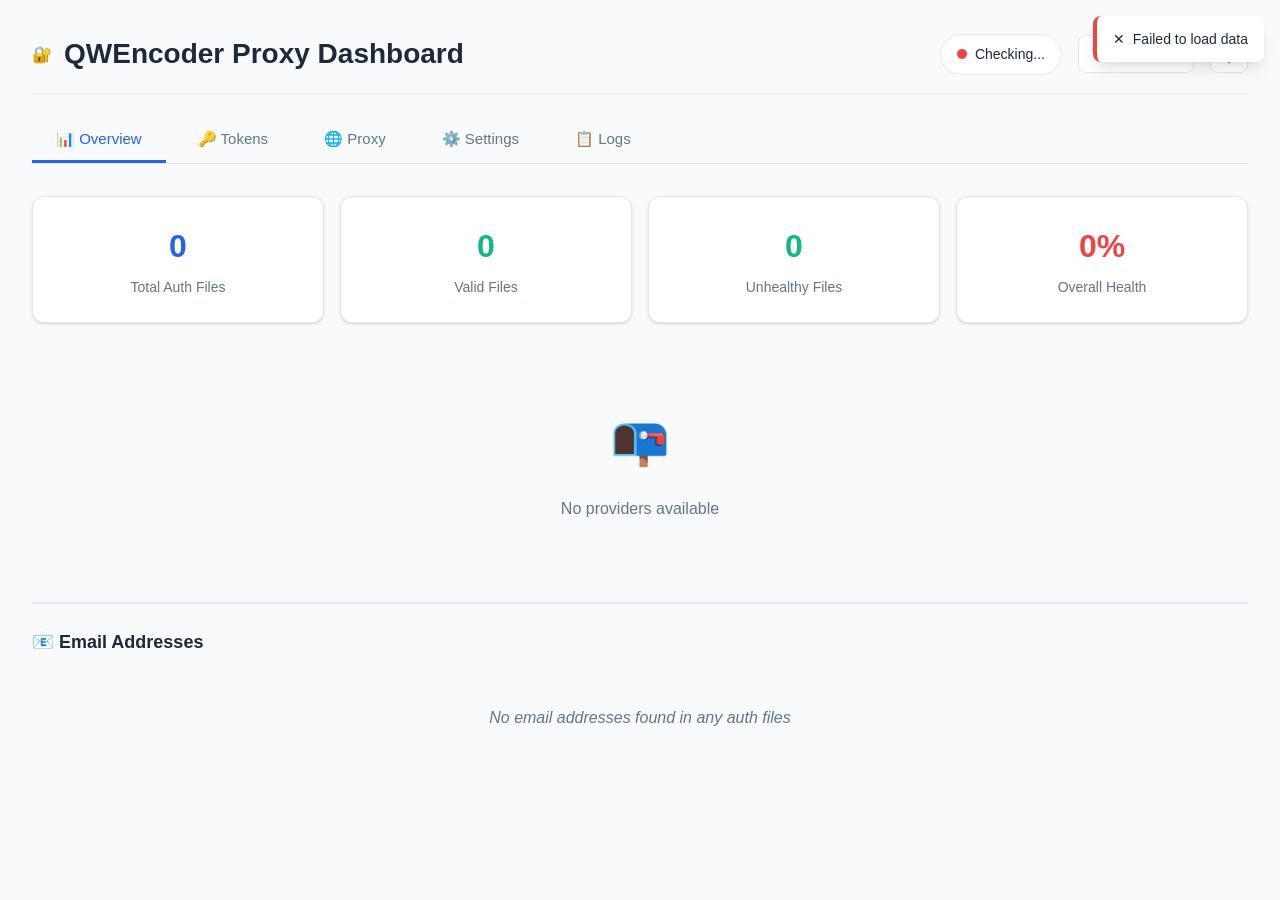
==== commit 7673f63d: "multi auth suppoty" ====
--- a/web/dashboard/index.html
+++ b/web/dashboard/index.html
@@ -3,8 +3,11 @@
 <head>
     <meta charset="UTF-8">
     <meta name="viewport" content="width=device-width, initial-scale=1.0">
-    <title>OAuth2 Dashboard</title>
+    <title>QWEncoder Proxy Dashboard</title>
     <style>
+        /* ============================================
+           CSS Variables & Base Styles
+           ============================================ */
         :root {
             --primary-color: #2563eb;
             --primary-hover: #1d4ed8;
@@ -35,19 +38,23 @@
         }
 
         .container {
-            max-width: 1200px;
+            max-width: 1400px;
             margin: 0 auto;
             padding: 2rem;
         }
 
-        /* Header */
+        /* ============================================
+           Header Styles
+           ============================================ */
         header {
             display: flex;
             justify-content: space-between;
             align-items: center;
-            margin-bottom: 2rem;
+            margin-bottom: 1.5rem;
             padding-bottom: 1rem;
             border-bottom: 1px solid var(--border-color);
+            flex-wrap: wrap;
+            gap: 1rem;
         }
 
         .header-title {
@@ -59,6 +66,12 @@
         .header-title h1 {
             font-size: 1.75rem;
             font-weight: 700;
+        }
+
+        .header-actions {
+            display: flex;
+            align-items: center;
+            gap: 1rem;
         }
 
         .server-status {
@@ -92,28 +105,6 @@
         @keyframes pulse {
             0%, 100% { opacity: 1; }
             50% { opacity: 0.5; }
-        }
-
-        .settings-btn {
-            background: none;
-            border: 1px solid var(--border-color);
-            border-radius: 8px;
-            padding: 0.5rem 1rem;
-            cursor: pointer;
-            font-size: 0.875rem;
-            transition: all 0.2s;
-        }
-
-        .settings-btn:hover {
-            background: var(--bg-color);
-        }
-
-        /* Global Actions */
-        .global-actions {
-            display: flex;
-            gap: 1rem;
-            margin-bottom: 2rem;
-            flex-wrap: wrap;
         }
 
         .btn {
@@ -167,10 +158,133 @@
             font-size: 0.8125rem;
         }
 
-        /* Provider Cards */
+        .btn-icon {
+            padding: 0.5rem;
+            border-radius: 8px;
+            background: var(--card-bg);
+            border: 1px solid var(--border-color);
+            cursor: pointer;
+            font-size: 1rem;
+            transition: all 0.2s;
+        }
+
+        .btn-icon:hover {
+            background: var(--bg-color);
+        }
+
+        /* ============================================
+           Navigation Tabs
+           ============================================ */
+        .nav-tabs {
+            display: flex;
+            gap: 0.5rem;
+            margin-bottom: 2rem;
+            border-bottom: 1px solid var(--border-color);
+            padding-bottom: 0;
+            overflow-x: auto;
+        }
+
+        .nav-tab {
+            padding: 0.75rem 1.5rem;
+            background: none;
+            border: none;
+            border-bottom: 3px solid transparent;
+            cursor: pointer;
+            font-size: 0.9375rem;
+            font-weight: 500;
+            color: var(--text-secondary);
+            transition: all 0.2s;
+            white-space: nowrap;
+            position: relative;
+        }
+
+        .nav-tab:hover {
+            color: var(--text-primary);
+            background: var(--bg-color);
+        }
+
+        .nav-tab.active {
+            color: var(--primary-color);
+            border-bottom-color: var(--primary-color);
+        }
+
+        .nav-tab .badge {
+            position: absolute;
+            top: -5px;
+            right: -5px;
+            background: var(--error-color);
+            color: white;
+            font-size: 0.6875rem;
+            padding: 0.125rem 0.375rem;
+            border-radius: 9999px;
+            min-width: 1.25rem;
+            text-align: center;
+        }
+
+        /* ============================================
+           Content Area
+           ============================================ */
+        .content-area {
+            min-height: 400px;
+        }
+
+        .tab-content {
+            display: none;
+        }
+
+        .tab-content.active {
+            display: block;
+        }
+
+        /* ============================================
+           Summary Stats Cards
+           ============================================ */
+        .summary-stats {
+            display: grid;
+            grid-template-columns: repeat(auto-fit, minmax(200px, 1fr));
+            gap: 1rem;
+            margin-bottom: 2rem;
+        }
+
+        .stat-card {
+            background: var(--card-bg);
+            border: 1px solid var(--border-color);
+            border-radius: 12px;
+            padding: 1.5rem;
+            text-align: center;
+            box-shadow: var(--shadow);
+        }
+
+        .stat-value {
+            font-size: 2rem;
+            font-weight: 700;
+            color: var(--primary-color);
+        }
+
+        .stat-value.success {
+            color: var(--success-color);
+        }
+
+        .stat-value.error {
+            color: var(--error-color);
+        }
+
+        .stat-value.warning {
+            color: var(--warning-color);
+        }
+
+        .stat-label {
+            font-size: 0.875rem;
+            color: var(--text-secondary);
+            margin-top: 0.25rem;
+        }
+
+        /* ============================================
+           Provider Cards Grid
+           ============================================ */
         .providers-grid {
             display: grid;
-            grid-template-columns: repeat(auto-fill, minmax(300px, 1fr));
+            grid-template-columns: repeat(auto-fill, minmax(320px, 1fr));
             gap: 1.5rem;
             margin-bottom: 2rem;
         }
@@ -218,30 +332,62 @@
             letter-spacing: 0.05em;
         }
 
-        .provider-status {
+        .provider-stats {
+            margin: 1rem 0;
+            padding: 1rem;
+            background: var(--bg-color);
+            border-radius: 8px;
+        }
+
+        .provider-auth-count {
+            font-size: 1.5rem;
+            font-weight: 700;
+            color: var(--primary-color);
+            margin-bottom: 0.25rem;
+        }
+
+        .provider-auth-label {
+            font-size: 0.75rem;
+            color: var(--text-secondary);
+            text-transform: uppercase;
+            letter-spacing: 0.05em;
+        }
+
+        .provider-health-summary {
             display: flex;
             align-items: center;
             gap: 0.5rem;
-            padding: 0.5rem 0.75rem;
-            border-radius: 6px;
+            margin-top: 0.75rem;
             font-size: 0.8125rem;
-            margin-bottom: 1rem;
-        }
-
-        .provider-status.authenticated {
-            background: #d1fae5;
-            color: #065f46;
-        }
-
-        .provider-status.not-authenticated {
-            background: #fef3c7;
-            color: #92400e;
+        }
+
+        .health-progress-bar {
+            flex: 1;
+            height: 8px;
+            background: var(--border-color);
+            border-radius: 4px;
+            overflow: hidden;
+        }
+
+        .health-progress-fill {
+            height: 100%;
+            background: var(--success-color);
+            transition: width 0.3s, background-color 0.3s;
+        }
+
+        .health-progress-fill.warning {
+            background: var(--warning-color);
+        }
+
+        .health-progress-fill.error {
+            background: var(--error-color);
         }
 
         .provider-actions {
             display: flex;
             flex-wrap: wrap;
             gap: 0.5rem;
+            margin-top: 1rem;
         }
 
         .provider-actions .btn {
@@ -250,82 +396,678 @@
             justify-content: center;
         }
 
-        .token-info {
+        /* ============================================
+           Token List
+           ============================================ */
+        .token-list {
             margin-top: 1rem;
+            max-height: 400px;
+            overflow-y: auto;
+        }
+
+        .token-item {
+            background: var(--bg-color);
+            border: 1px solid var(--border-color);
+            border-radius: 6px;
             padding: 0.75rem;
-            background: var(--bg-color);
-            border-radius: 6px;
-            font-size: 0.75rem;
-        }
-
-        .token-info-row {
+            margin-bottom: 0.5rem;
+        }
+
+        .token-item.status-healthy {
+            border-left: 4px solid var(--success-color);
+        }
+
+        .token-item.status-unhealthy {
+            border-left: 4px solid var(--error-color);
+        }
+
+        .token-header {
             display: flex;
             justify-content: space-between;
-            margin-bottom: 0.25rem;
-        }
-
-        .token-info-row:last-child {
-            margin-bottom: 0;
-        }
-
-        .token-info-label {
+            align-items: center;
+            margin-bottom: 0.5rem;
+        }
+
+        .token-email {
+            font-weight: 600;
+            font-size: 0.875rem;
+        }
+
+        .token-status {
+            font-size: 0.75rem;
+            padding: 0.25rem 0.5rem;
+            border-radius: 4px;
+        }
+
+        .status-healthy .token-status {
+            background: #d1fae5;
+            color: #065f46;
+        }
+
+        .status-unhealthy .token-status {
+            background: #fee2e2;
+            color: #991b1b;
+        }
+
+        .token-details {
+            display: grid;
+            grid-template-columns: repeat(3, 1fr);
+            gap: 0.5rem;
+            margin-bottom: 0.5rem;
+            font-size: 0.75rem;
+        }
+
+        .token-detail-label {
             color: var(--text-secondary);
         }
 
-        /* Activity Log */
-        .activity-log {
+        .token-detail-value {
+            font-weight: 500;
+        }
+
+        .token-actions {
+            display: flex;
+            gap: 0.5rem;
+            justify-content: flex-end;
+            flex-wrap: wrap;
+        }
+
+        .proxy-indicator {
+            display: inline-flex;
+            align-items: center;
+            gap: 0.25rem;
+            padding: 0.25rem 0.5rem;
+            border-radius: 4px;
+            font-size: 0.75rem;
+            margin-left: 0.5rem;
+        }
+
+        .proxy-indicator.enabled {
+            background: #dbeafe;
+            color: #1e40af;
+        }
+
+        .proxy-indicator.disabled {
+            background: #f1f5f9;
+            color: #64748b;
+        }
+
+        /* ============================================
+           Email List
+           ============================================ */
+        .email-list-toggle {
+            display: flex;
+            align-items: center;
+            gap: 0.5rem;
+            padding: 0.5rem 0;
+            cursor: pointer;
+            user-select: none;
+            font-size: 0.875rem;
+            color: var(--primary-color);
+        }
+
+        .email-list-toggle:hover {
+            text-decoration: underline;
+        }
+
+        .email-list-toggle .toggle-icon {
+            transition: transform 0.2s;
+        }
+
+        .email-list-toggle.expanded .toggle-icon {
+            transform: rotate(180deg);
+        }
+
+        .email-list {
+            max-height: 0;
+            overflow: hidden;
+            transition: max-height 0.3s ease-out;
+            margin-top: 0.75rem;
+        }
+
+        .email-list.expanded {
+            max-height: 400px;
+            overflow-y: auto;
+        }
+
+        .email-item {
+            display: flex;
+            align-items: center;
+            gap: 0.75rem;
+            padding: 0.75rem 1rem;
+            background: var(--card-bg);
+            border: 1px solid var(--border-color);
+            border-radius: 6px;
+            margin-bottom: 0.5rem;
+            font-size: 0.875rem;
+            transition: all 0.2s;
+        }
+
+        .email-item:hover {
+            box-shadow: var(--shadow);
+            border-color: var(--primary-color);
+        }
+
+        .email-status {
+            width: 12px;
+            height: 12px;
+            border-radius: 50%;
+            flex-shrink: 0;
+        }
+
+        .email-status.healthy {
+            background: var(--success-color);
+            box-shadow: 0 0 0 3px rgba(16, 185, 129, 0.2);
+        }
+
+        .email-status.unhealthy {
+            background: var(--error-color);
+            box-shadow: 0 0 0 3px rgba(239, 68, 68, 0.2);
+        }
+
+        .email-text {
+            flex: 1;
+            font-weight: 500;
+            word-break: break-all;
+        }
+
+        .email-health-badge {
+            font-size: 0.75rem;
+            padding: 0.25rem 0.5rem;
+            border-radius: 4px;
+            white-space: nowrap;
+        }
+
+        .email-health-badge.healthy {
+            background: #d1fae5;
+            color: #065f46;
+        }
+
+        .email-health-badge.unhealthy {
+            background: #fee2e2;
+            color: #991b1b;
+        }
+
+        /* ============================================
+           Tables
+           ============================================ */
+        .table-container {
+            overflow-x: auto;
+            background: var(--card-bg);
+            border: 1px solid var(--border-color);
+            border-radius: 12px;
+            box-shadow: var(--shadow);
+        }
+
+        table {
+            width: 100%;
+            border-collapse: collapse;
+            font-size: 0.875rem;
+        }
+
+        th, td {
+            padding: 0.75rem 1rem;
+            text-align: left;
+            border-bottom: 1px solid var(--border-color);
+        }
+
+        th {
+            background: var(--bg-color);
+            font-weight: 600;
+            color: var(--text-secondary);
+            position: sticky;
+            top: 0;
+            cursor: pointer;
+            user-select: none;
+        }
+
+        th:hover {
+            background: #e2e8f0;
+        }
+
+        th .sort-icon {
+            margin-left: 0.25rem;
+            opacity: 0.5;
+        }
+
+        th.sorted-asc .sort-icon,
+        th.sorted-desc .sort-icon {
+            opacity: 1;
+        }
+
+        tr:hover {
+            background: var(--bg-color);
+        }
+
+        .health-badge {
+            display: inline-block;
+            padding: 0.25rem 0.5rem;
+            border-radius: 4px;
+            font-size: 0.75rem;
+            font-weight: 500;
+        }
+
+        .health-badge.healthy {
+            background: #d1fae5;
+            color: #065f46;
+        }
+
+        .health-badge.unhealthy {
+            background: #fee2e2;
+            color: #991b1b;
+        }
+
+        .health-badge.mixed {
+            background: #fef3c7;
+            color: #92400e;
+        }
+
+        .score-bar {
+            display: inline-flex;
+            align-items: center;
+            gap: 0.5rem;
+        }
+
+        .score-bar .progress {
+            width: 60px;
+            height: 6px;
+            background: var(--border-color);
+            border-radius: 3px;
+            overflow: hidden;
+        }
+
+        .score-bar .progress-fill {
+            height: 100%;
+            background: var(--success-color);
+            transition: width 0.3s, background-color 0.3s;
+        }
+
+        .score-bar .progress-fill.warning {
+            background: var(--warning-color);
+        }
+
+        .score-bar .progress-fill.error {
+            background: var(--error-color);
+        }
+
+        /* ============================================
+           Filter Bar
+           ============================================ */
+        .filter-bar {
+            display: flex;
+            gap: 0.75rem;
+            margin-bottom: 1.5rem;
+            flex-wrap: wrap;
+        }
+
+        .filter-input {
+            padding: 0.5rem 0.75rem;
+            border: 1px solid var(--border-color);
+            border-radius: 6px;
+            font-size: 0.875rem;
+            background: var(--card-bg);
+            min-width: 150px;
+        }
+
+        .filter-input:focus {
+            outline: none;
+            border-color: var(--primary-color);
+            box-shadow: 0 0 0 3px rgba(37, 99, 235, 0.1);
+        }
+
+        .filter-input[type="text"] {
+            flex: 1;
+            min-width: 200px;
+        }
+
+        /* ============================================
+           Proxy Tab
+           ============================================ */
+        .proxy-summary {
+            display: grid;
+            grid-template-columns: repeat(auto-fit, minmax(200px, 1fr));
+            gap: 1rem;
+            margin-bottom: 2rem;
+        }
+
+        .proxy-config-list {
+            display: grid;
+            grid-template-columns: repeat(auto-fill, minmax(350px, 1fr));
+            gap: 1.5rem;
+        }
+
+        .proxy-config-card {
             background: var(--card-bg);
             border: 1px solid var(--border-color);
             border-radius: 12px;
             padding: 1.5rem;
-        }
-
-        .activity-log h2 {
+            box-shadow: var(--shadow);
+        }
+
+        .proxy-config-header {
+            display: flex;
+            justify-content: space-between;
+            align-items: center;
+            margin-bottom: 1rem;
+        }
+
+        .proxy-config-header h3 {
+            font-size: 1rem;
+            font-weight: 600;
+        }
+
+        .proxy-type-badge {
+            padding: 0.25rem 0.5rem;
+            border-radius: 4px;
+            font-size: 0.75rem;
+            background: var(--bg-color);
+            color: var(--text-secondary);
+        }
+
+        .proxy-config-details {
+            margin-bottom: 1rem;
+            padding: 0.75rem;
+            background: var(--bg-color);
+            border-radius: 6px;
+            font-size: 0.875rem;
+        }
+
+        .proxy-config-detail {
+            display: flex;
+            justify-content: space-between;
+            margin-bottom: 0.25rem;
+        }
+
+        .proxy-config-detail:last-child {
+            margin-bottom: 0;
+        }
+
+        .proxy-config-detail-label {
+            color: var(--text-secondary);
+        }
+
+        .proxy-health-display {
+            margin-bottom: 1rem;
+            padding: 0.75rem;
+            background: var(--bg-color);
+            border-radius: 6px;
+        }
+
+        .health-score-indicator {
+            display: flex;
+            align-items: center;
+            gap: 1rem;
+            margin-bottom: 0.5rem;
+        }
+
+        .health-score-circle {
+            width: 60px;
+            height: 60px;
+            border-radius: 50%;
+            display: flex;
+            align-items: center;
+            justify-content: center;
+            font-size: 1.25rem;
+            font-weight: 700;
+            color: white;
+            transition: background-color 0.3s;
+        }
+
+        .health-score-circle.healthy {
+            background: var(--success-color);
+        }
+
+        .health-score-circle.warning {
+            background: var(--warning-color);
+        }
+
+        .health-score-circle.error {
+            background: var(--error-color);
+        }
+
+        .health-metrics {
+            flex: 1;
+        }
+
+        .health-metric {
+            display: flex;
+            justify-content: space-between;
+            font-size: 0.8125rem;
+            margin-bottom: 0.25rem;
+        }
+
+        .health-metric-label {
+            color: var(--text-secondary);
+        }
+
+        .proxy-config-actions {
+            display: flex;
+            gap: 0.5rem;
+            flex-wrap: wrap;
+        }
+
+        .proxy-config-actions .btn {
+            flex: 1;
+            min-width: 100px;
+            justify-content: center;
+        }
+
+        /* ============================================
+           Latency Chart
+           ============================================ */
+        .latency-chart {
+            margin-top: 1rem;
+            padding: 1rem;
+            background: var(--bg-color);
+            border-radius: 6px;
+        }
+
+        .latency-chart svg {
+            width: 100%;
+            height: 80px;
+        }
+
+        .latency-chart .chart-line {
+            fill: none;
+            stroke: var(--primary-color);
+            stroke-width: 2;
+        }
+
+        .latency-chart .chart-point {
+            fill: var(--card-bg);
+            stroke: var(--primary-color);
+            stroke-width: 2;
+            r: 4;
+            cursor: pointer;
+        }
+
+        .latency-chart .chart-point:hover {
+            r: 6;
+            stroke: var(--primary-hover);
+        }
+
+        /* ============================================
+           Settings Tab
+           ============================================ */
+        .settings-section {
+            background: var(--card-bg);
+            border: 1px solid var(--border-color);
+            border-radius: 12px;
+            padding: 1.5rem;
+            margin-bottom: 1.5rem;
+            box-shadow: var(--shadow);
+        }
+
+        .settings-section h2 {
             font-size: 1.25rem;
             font-weight: 600;
             margin-bottom: 1rem;
         }
 
+        .settings-grid {
+            display: grid;
+            grid-template-columns: repeat(auto-fill, minmax(300px, 1fr));
+            gap: 1.5rem;
+        }
+
+        .settings-card {
+            background: var(--bg-color);
+            border-radius: 8px;
+            padding: 1rem;
+        }
+
+        .settings-card h3 {
+            font-size: 1rem;
+            font-weight: 600;
+            margin-bottom: 1rem;
+        }
+
+        .form-group {
+            margin-bottom: 1rem;
+        }
+
+        .form-group label {
+            display: block;
+            margin-bottom: 0.5rem;
+            font-size: 0.875rem;
+            font-weight: 500;
+        }
+
+        .form-group input,
+        .form-group select,
+        .form-group textarea {
+            width: 100%;
+            padding: 0.625rem;
+            border: 1px solid var(--border-color);
+            border-radius: 6px;
+            font-size: 0.875rem;
+            background: var(--card-bg);
+        }
+
+        .form-group input:focus,
+        .form-group select:focus,
+        .form-group textarea:focus {
+            outline: none;
+            border-color: var(--primary-color);
+            box-shadow: 0 0 0 3px rgba(37, 99, 235, 0.1);
+        }
+
+        .form-group textarea {
+            min-height: 100px;
+            resize: vertical;
+        }
+
+        .toggle-switch {
+            display: flex;
+            align-items: center;
+            gap: 0.75rem;
+            cursor: pointer;
+        }
+
+        .toggle-switch input {
+            display: none;
+        }
+
+        .toggle-switch .slider {
+            width: 44px;
+            height: 24px;
+            background: var(--border-color);
+            border-radius: 24px;
+            position: relative;
+            transition: background 0.3s;
+        }
+
+        .toggle-switch .slider::after {
+            content: '';
+            position: absolute;
+            width: 18px;
+            height: 18px;
+            background: white;
+            border-radius: 50%;
+            top: 3px;
+            left: 3px;
+            transition: transform 0.3s;
+        }
+
+        .toggle-switch input:checked + .slider {
+            background: var(--primary-color);
+        }
+
+        .toggle-switch input:checked + .slider::after {
+            transform: translateX(20px);
+        }
+
+        /* ============================================
+           Logs Tab
+           ============================================ */
         .log-entries {
-            max-height: 300px;
+            max-height: 500px;
             overflow-y: auto;
+            background: var(--card-bg);
+            border: 1px solid var(--border-color);
+            border-radius: 12px;
+            box-shadow: var(--shadow);
         }
 
         .log-entry {
             display: flex;
             gap: 1rem;
-            padding: 0.75rem 0;
+            padding: 0.75rem 1rem;
             border-bottom: 1px solid var(--border-color);
             font-size: 0.875rem;
         }
 
         .log-entry:last-child {
             border-bottom: none;
+        }
+
+        .log-entry:hover {
+            background: var(--bg-color);
         }
 
         .log-time {
             color: var(--text-secondary);
             font-size: 0.75rem;
             min-width: 80px;
+            font-family: monospace;
+        }
+
+        .log-level {
+            min-width: 70px;
+            padding: 0.125rem 0.375rem;
+            border-radius: 4px;
+            font-size: 0.6875rem;
+            font-weight: 500;
+            text-transform: uppercase;
+        }
+
+        .log-level.info {
+            background: #dbeafe;
+            color: #1e40af;
+        }
+
+        .log-level.success {
+            background: #d1fae5;
+            color: #065f46;
+        }
+
+        .log-level.warning {
+            background: #fef3c7;
+            color: #92400e;
+        }
+
+        .log-level.error {
+            background: #fee2e2;
+            color: #991b1b;
         }
 
         .log-message {
             flex: 1;
         }
 
-        .log-message.success {
-            color: var(--success-color);
-        }
-
-        .log-message.error {
-            color: var(--error-color);
-        }
-
-        .log-message.warning {
-            color: var(--warning-color);
-        }
-
-        /* Modal */
+        /* ============================================
+           Modal Styles
+           ============================================ */
         .modal-overlay {
             position: fixed;
             top: 0;
@@ -353,6 +1095,8 @@
             padding: 1.5rem;
             max-width: 500px;
             width: 90%;
+            max-height: 90vh;
+            overflow-y: auto;
             box-shadow: var(--shadow-lg);
             transform: translateY(-20px);
             transition: transform 0.2s;
@@ -360,6 +1104,10 @@
 
         .modal-overlay.active .modal {
             transform: translateY(0);
+        }
+
+        .modal.large {
+            max-width: 700px;
         }
 
         .modal-header {
@@ -396,6 +1144,7 @@
             display: flex;
             justify-content: flex-end;
             gap: 0.5rem;
+            flex-wrap: wrap;
         }
 
         /* Device Code Modal */
@@ -444,33 +1193,9 @@
             to { transform: rotate(360deg); }
         }
 
-        /* Settings Modal */
-        .form-group {
-            margin-bottom: 1rem;
-        }
-
-        .form-group label {
-            display: block;
-            margin-bottom: 0.5rem;
-            font-size: 0.875rem;
-            font-weight: 500;
-        }
-
-        .form-group input {
-            width: 100%;
-            padding: 0.625rem;
-            border: 1px solid var(--border-color);
-            border-radius: 6px;
-            font-size: 0.875rem;
-        }
-
-        .form-group input:focus {
-            outline: none;
-            border-color: var(--primary-color);
-            box-shadow: 0 0 0 3px rgba(37, 99, 235, 0.1);
-        }
-
-        /* Toast Notifications */
+        /* ============================================
+           Toast Notifications
+           ============================================ */
         .toast-container {
             position: fixed;
             top: 1rem;
@@ -517,7 +1242,13 @@
             border-left: 4px solid var(--warning-color);
         }
 
-        /* Loading Overlay */
+        .toast.info {
+            border-left: 4px solid var(--primary-color);
+        }
+
+        /* ============================================
+           Loading Overlay
+           ============================================ */
         .loading-overlay {
             position: fixed;
             top: 0;
@@ -548,7 +1279,27 @@
             animation: spin 1s linear infinite;
         }
 
-        /* Responsive */
+        /* ============================================
+           Empty State
+           ============================================ */
+        .empty-state {
+            text-align: center;
+            padding: 3rem;
+            color: var(--text-secondary);
+        }
+
+        .empty-state-icon {
+            font-size: 3rem;
+            margin-bottom: 1rem;
+        }
+
+        .hidden {
+            display: none !important;
+        }
+
+        /* ============================================
+           Responsive Design
+           ============================================ */
         @media (max-width: 768px) {
             .container {
                 padding: 1rem;
@@ -564,163 +1315,260 @@
                 font-size: 1.5rem;
             }
 
+            .nav-tabs {
+                flex-wrap: nowrap;
+                -webkit-overflow-scrolling: touch;
+            }
+
             .providers-grid {
                 grid-template-columns: 1fr;
             }
 
-            .global-actions {
+            .summary-stats {
+                grid-template-columns: 1fr 1fr;
+            }
+
+            .filter-bar {
                 flex-direction: column;
             }
 
-            .global-actions .btn {
+            .filter-input {
                 width: 100%;
             }
 
-            .provider-actions .btn {
-                min-width: auto;
-            }
-        }
-
-        /* Empty State */
-        .empty-state {
+            .token-details {
+                grid-template-columns: 1fr;
+            }
+
+            .token-actions {
+                flex-direction: column;
+            }
+
+            .token-actions .btn {
+                width: 100%;
+            }
+
+            .proxy-config-list {
+                grid-template-columns: 1fr;
+            }
+
+            .settings-grid {
+                grid-template-columns: 1fr;
+            }
+        }
+
+        @media (max-width: 480px) {
+            .summary-stats {
+                grid-template-columns: 1fr;
+            }
+
+            .modal {
+                width: 95%;
+                padding: 1rem;
+            }
+        }
+
+        /* ============================================
+           Email Subsection
+           ============================================ */
+        .email-subsection {
+            margin-top: 2rem;
+            padding-top: 1.5rem;
+            border-top: 2px solid var(--border-color);
+        }
+
+        .email-subsection h3 {
+            font-size: 1.125rem;
+            font-weight: 600;
+            margin-bottom: 1rem;
+            color: var(--text-primary);
+        }
+
+        .email-provider-group {
+            background: var(--bg-color);
+            border-radius: 8px;
+            padding: 1rem;
+            margin-bottom: 1rem;
+        }
+
+        .email-provider-header {
+            display: flex;
+            align-items: center;
+            justify-content: space-between;
+            margin-bottom: 0.75rem;
+            padding-bottom: 0.5rem;
+            border-bottom: 1px solid var(--border-color);
+        }
+
+        .email-provider-name {
+            font-weight: 600;
+            font-size: 1rem;
+            color: var(--text-primary);
+        }
+
+        .email-provider-count {
+            font-size: 0.8125rem;
+            color: var(--text-secondary);
+            background: var(--card-bg);
+            padding: 0.25rem 0.5rem;
+            border-radius: 4px;
+        }
+
+        .email-grid {
+            display: grid;
+            grid-template-columns: repeat(auto-fill, minmax(280px, 1fr));
+            gap: 0.75rem;
+        }
+
+        .email-card {
+            display: flex;
+            align-items: center;
+            gap: 0.75rem;
+            padding: 0.75rem 1rem;
+            background: var(--card-bg);
+            border: 1px solid var(--border-color);
+            border-radius: 6px;
+            transition: all 0.2s;
+        }
+
+        .email-card:hover {
+            box-shadow: var(--shadow);
+            border-color: var(--primary-color);
+        }
+
+        .email-card .email-status-dot {
+            width: 12px;
+            height: 12px;
+            border-radius: 50%;
+            flex-shrink: 0;
+        }
+
+        .email-card .email-status-dot.healthy {
+            background: var(--success-color);
+            box-shadow: 0 0 0 3px rgba(16, 185, 129, 0.2);
+        }
+
+        .email-card .email-status-dot.unhealthy {
+            background: var(--error-color);
+            box-shadow: 0 0 0 3px rgba(239, 68, 68, 0.2);
+        }
+
+        .email-card .email-address {
+            flex: 1;
+            font-size: 0.875rem;
+            font-weight: 500;
+            color: var(--text-primary);
+            word-break: break-all;
+        }
+
+        .email-card .email-health-text {
+            font-size: 0.75rem;
+            padding: 0.25rem 0.5rem;
+            border-radius: 4px;
+            white-space: nowrap;
+        }
+
+        .email-card .email-health-text.healthy {
+            background: #d1fae5;
+            color: #065f46;
+        }
+
+        .email-card .email-health-text.unhealthy {
+            background: #fee2e2;
+            color: #991b1b;
+        }
+
+        .empty-emails {
             text-align: center;
-            padding: 3rem;
+            padding: 2rem;
             color: var(--text-secondary);
-        }
-
-        .empty-state-icon {
-            font-size: 3rem;
-            margin-bottom: 1rem;
-        }
-
-        .hidden {
-            display: none !important;
-        }
-
-        /* Token list styles */
-        .token-list {
-            margin-top: 1rem;
-            max-height: 400px;
-            overflow-y: auto;
-        }
-
-        .token-item {
+            font-style: italic;
+        }
+
+        /* ============================================
+           Section Toggle
+           ============================================ */
+        .section-toggle {
+            display: flex;
+            align-items: center;
+            gap: 0.5rem;
+            padding: 0.5rem 1rem;
             background: var(--bg-color);
             border: 1px solid var(--border-color);
             border-radius: 6px;
-            padding: 0.75rem;
-            margin-bottom: 0.5rem;
-        }
-
-        .token-item.status-healthy {
-            border-left: 4px solid var(--success-color);
-        }
-
-        .token-item.status-unhealthy {
-            border-left: 4px solid var(--error-color);
-        }
-
-        .token-header {
+            cursor: pointer;
+            font-size: 0.875rem;
+            transition: all 0.2s;
+        }
+
+        .section-toggle:hover {
+            background: #e2e8f0;
+        }
+
+        .section-toggle .toggle-icon {
+            transition: transform 0.2s;
+        }
+
+        .section-toggle.expanded .toggle-icon {
+            transform: rotate(180deg);
+        }
+
+        .collapsible-content {
+            max-height: 0;
+            overflow: hidden;
+            transition: max-height 0.3s ease-out;
+        }
+
+        .collapsible-content.expanded {
+            max-height: 2000px;
+        }
+
+        /* ============================================
+           Collapsible Panel
+           ============================================ */
+        .collapsible-panel {
+            background: var(--bg-color);
+            border: 1px solid var(--border-color);
+            border-radius: 6px;
+            margin-top: 0.5rem;
+            overflow: hidden;
+        }
+
+        .collapsible-panel-header {
             display: flex;
             justify-content: space-between;
             align-items: center;
-            margin-bottom: 0.5rem;
-        }
-
-        .token-email {
-            font-weight: 600;
-            font-size: 0.875rem;
-        }
-
-        .token-status {
-            font-size: 0.75rem;
-            padding: 0.25rem 0.5rem;
-            border-radius: 4px;
-        }
-
-        .status-healthy .token-status {
-            background: #d1fae5;
-            color: #065f46;
-        }
-
-        .status-unhealthy .token-status {
-            background: #fee2e2;
-            color: #991b1b;
-        }
-
-        .token-details {
-            display: grid;
-            grid-template-columns: repeat(3, 1fr);
-            gap: 0.5rem;
-            margin-bottom: 0.5rem;
-            font-size: 0.75rem;
-        }
-
-        .token-detail-label {
-            color: var(--text-secondary);
-        }
-
-        .token-detail-value {
-            font-weight: 500;
-        }
-
-        .token-actions {
-            display: flex;
-            gap: 0.5rem;
-            justify-content: flex-end;
-        }
-
-        /* Add Token Modal */
-        .add-token-form {
-            display: flex;
-            flex-direction: column;
-            gap: 1rem;
-        }
-
-        .add-token-form textarea {
-            width: 100%;
-            padding: 0.625rem;
-            border: 1px solid var(--border-color);
-            border-radius: 6px;
-            font-size: 0.875rem;
-            min-height: 100px;
-            resize: vertical;
-        }
-
-        .add-token-form textarea:focus {
-            outline: none;
-            border-color: var(--primary-color);
-            box-shadow: 0 0 0 3px rgba(37, 99, 235, 0.1);
-        }
-
-        /* Provider Settings Modal */
-        .form-group select {
-            width: 100%;
-            padding: 0.625rem;
-            border: 1px solid var(--border-color);
-            border-radius: 6px;
-            font-size: 0.875rem;
+            padding: 0.75rem 1rem;
+            cursor: pointer;
+            user-select: none;
             background: var(--card-bg);
         }
 
-        .form-group select:focus {
-            outline: none;
-            border-color: var(--primary-color);
-            box-shadow: 0 0 0 3px rgba(37, 99, 235, 0.1);
-        }
-
-        .provider-summary {
-            display: flex;
-            align-items: center;
-            justify-content: space-between;
-            padding: 0.5rem 0;
-            border-bottom: 1px solid var(--border-color);
-            margin-bottom: 0.5rem;
-        }
-
-        .provider-summary-count {
-            font-size: 0.75rem;
-            color: var(--text-secondary);
+        .collapsible-panel-header:hover {
+            background: var(--bg-color);
+        }
+
+        .collapsible-panel-content {
+            max-height: 0;
+            overflow: hidden;
+            transition: max-height 0.3s ease-out;
+        }
+
+        .collapsible-panel-content.expanded {
+            max-height: 500px;
+            overflow-y: auto;
+        }
+
+        .collapsible-panel-body {
+            padding: 1rem;
+        }
+
+        .collapsible-panel-icon {
+            transition: transform 0.2s;
+        }
+
+        .collapsible-panel.expanded .collapsible-panel-icon {
+            transform: rotate(180deg);
         }
     </style>
 </head>
@@ -730,39 +1578,160 @@
         <header>
             <div class="header-title">
                 <span>🔐</span>
-                <h1>OAuth2 Dashboard</h1>
+                <h1>QWEncoder Proxy Dashboard</h1>
             </div>
-            <div style="display: flex; gap: 1rem; align-items: center;">
+            <div class="header-actions">
                 <div class="server-status">
                     <div class="status-dot" id="statusDot"></div>
                     <span id="statusText">Checking...</span>
                 </div>
-                <button class="settings-btn" id="settingsBtn" aria-label="Settings">⚙️ Settings</button>
+                <button class="btn btn-secondary" id="refreshBtn" aria-label="Refresh">
+                    <span>🔄</span> Refresh
+                </button>
+                <button class="btn-icon" id="settingsBtn" aria-label="Settings" title="Settings">
+                    ⚙️
+                </button>
             </div>
         </header>
 
-        <!-- Global Actions -->
-        <div class="global-actions">
-            <button class="btn btn-primary" id="refreshBtn">
-                <span>🔄</span> Refresh Status
+        <!-- Navigation Tabs -->
+        <nav class="nav-tabs" id="navTabs">
+            <button class="nav-tab active" data-tab="overview">
+                📊 Overview
             </button>
-            <button class="btn btn-danger" id="clearAllBtn">
-                <span>🗑️</span> Clear All Credentials
+            <button class="nav-tab" data-tab="tokens">
+                🔑 Tokens
             </button>
-        </div>
-
-        <!-- Provider Cards -->
-        <div class="providers-grid" id="providersGrid">
-            <!-- Provider cards will be dynamically inserted here -->
-        </div>
-
-        <!-- Activity Log -->
-        <div class="activity-log">
-            <h2>Activity Log</h2>
-            <div class="log-entries" id="logEntries">
-                <!-- Log entries will be dynamically inserted here -->
+            <button class="nav-tab" data-tab="proxy">
+                🌐 Proxy
+            </button>
+            <button class="nav-tab" data-tab="settings">
+                ⚙️ Settings
+            </button>
+            <button class="nav-tab" data-tab="logs">
+                📋 Logs
+            </button>
+        </nav>
+
+        <!-- Main Content Area -->
+        <main class="content-area" id="contentArea">
+            <!-- Overview Tab -->
+            <div class="tab-content active" id="overviewTab">
+                <div class="summary-stats" id="summaryStats">
+                    <!-- Stats cards will be dynamically inserted here -->
+                </div>
+
+                <div class="providers-grid" id="providersGrid">
+                    <!-- Provider cards will be dynamically inserted here -->
+                </div>
+
+                <!-- Email Addresses Section -->
+                <div class="email-subsection">
+                    <h3>📧 Email Addresses</h3>
+                    <div id="summaryEmailList">
+                        <!-- Email addresses will be dynamically inserted here -->
+                    </div>
+                </div>
             </div>
-        </div>
+
+            <!-- Tokens Tab -->
+            <div class="tab-content" id="tokensTab">
+                <div class="filter-bar">
+                    <select class="filter-input" id="filterProvider">
+                        <option value="all">All Providers</option>
+                    </select>
+                    <select class="filter-input" id="filterHealth">
+                        <option value="all">All Health Status</option>
+                        <option value="healthy">Healthy Only</option>
+                        <option value="unhealthy">Unhealthy Only</option>
+                    </select>
+                    <input type="text" class="filter-input" id="filterSearch" placeholder="Search by email...">
+                    <select class="filter-input" id="sortField">
+                        <option value="createdAt">Sort by Created</option>
+                        <option value="email">Sort by Email</option>
+                        <option value="health">Sort by Health</option>
+                        <option value="expiry">Sort by Expiry</option>
+                    </select>
+                </div>
+
+                <div class="table-container">
+                    <table id="tokensTable">
+                        <thead>
+                            <tr>
+                                <th data-sort="provider">Provider <span class="sort-icon">⇅</span></th>
+                                <th data-sort="email">Email <span class="sort-icon">⇅</span></th>
+                                <th data-sort="health">Health <span class="sort-icon">⇅</span></th>
+                                <th data-sort="healthScore">Health Score <span class="sort-icon">⇅</span></th>
+                                <th data-sort="expiry">Expiry Date <span class="sort-icon">⇅</span></th>
+                                <th data-sort="lastUsed">Last Used <span class="sort-icon">⇅</span></th>
+                                <th data-sort="createdAt">Created <span class="sort-icon">⇅</span></th>
+                                <th>Actions</th>
+                            </tr>
+                        </thead>
+                        <tbody id="tokensTableBody">
+                            <!-- Token rows will be dynamically inserted here -->
+                        </tbody>
+                    </table>
+                </div>
+            </div>
+
+            <!-- Proxy Tab -->
+            <div class="tab-content" id="proxyTab">
+                <div class="proxy-summary" id="proxySummary">
+                    <!-- Proxy summary stats will be dynamically inserted here -->
+                </div>
+
+                <div class="proxy-config-list" id="proxyConfigList">
+                    <!-- Proxy config cards will be dynamically inserted here -->
+                </div>
+            </div>
+
+            <!-- Settings Tab -->
+            <div class="tab-content" id="settingsTab">
+                <div class="settings-section">
+                    <h2>Global Settings</h2>
+                    <div class="form-group">
+                        <label for="apiBaseUrl">API Base URL</label>
+                        <input type="text" id="apiBaseUrl" placeholder="http://localhost:8080">
+                    </div>
+                    <div class="form-group">
+                        <label for="autoRefreshInterval">Auto-refresh Interval (seconds)</label>
+                        <input type="number" id="autoRefreshInterval" value="30" min="10" max="300">
+                    </div>
+                    <button class="btn btn-primary" id="saveGlobalSettings">Save Global Settings</button>
+                </div>
+
+                <div class="settings-section">
+                    <h2>Provider Settings</h2>
+                    <div class="settings-grid" id="providerSettingsGrid">
+                        <!-- Provider settings cards will be dynamically inserted here -->
+                    </div>
+                </div>
+            </div>
+
+            <!-- Logs Tab -->
+            <div class="tab-content" id="logsTab">
+                <div class="filter-bar">
+                    <select class="filter-input" id="logLevelFilter">
+                        <option value="all">All Levels</option>
+                        <option value="info">Info</option>
+                        <option value="success">Success</option>
+                        <option value="warning">Warning</option>
+                        <option value="error">Error</option>
+                    </select>
+                    <select class="filter-input" id="logProviderFilter">
+                        <option value="all">All Providers</option>
+                    </select>
+                    <input type="text" class="filter-input" id="logSearch" placeholder="Search logs...">
+                    <button class="btn btn-secondary" id="clearLogsBtn">Clear Logs</button>
+                    <button class="btn btn-secondary" id="exportLogsBtn">Export Logs</button>
+                </div>
+
+                <div class="log-entries" id="logEntries">
+                    <!-- Log entries will be dynamically inserted here -->
+                </div>
+            </div>
+        </main>
     </div>
 
     <!-- Device Code Modal -->
@@ -778,7 +1747,7 @@
                     <div class="user-code" id="userCode">ABCD-EFGH</div>
                     <p>Or visit: <a href="#" class="verification-link" id="verificationLink" target="_blank">https://example.com/device</a></p>
                 </div>
-                <div class="polling-status" id="pollingStatus">
+                <div class="polling-status hidden" id="pollingStatus">
                     <div class="spinner"></div>
                     <span>Waiting for authorization...</span>
                 </div>
@@ -789,26 +1758,6 @@
         </div>
     </div>
 
-    <!-- Settings Modal -->
-    <div class="modal-overlay" id="settingsModal">
-        <div class="modal">
-            <div class="modal-header">
-                <h3>Settings</h3>
-                <button class="modal-close" id="settingsClose">&times;</button>
-            </div>
-            <div class="modal-body">
-                <div class="form-group">
-                    <label for="apiBaseUrl">API Base URL</label>
-                    <input type="text" id="apiBaseUrl" placeholder="http://localhost:8080">
-                </div>
-            </div>
-            <div class="modal-footer">
-                <button class="btn btn-secondary" id="settingsCancel">Cancel</button>
-                <button class="btn btn-primary" id="settingsSave">Save</button>
-            </div>
-        </div>
-    </div>
-
     <!-- Add Token Modal -->
     <div class="modal-overlay" id="addTokenModal">
         <div class="modal">
@@ -817,28 +1766,78 @@
                 <button class="modal-close" id="addTokenClose">&times;</button>
             </div>
             <div class="modal-body">
-                <div class="add-token-form">
-                    <div class="form-group">
-                        <label for="accessToken">Access Token *</label>
-                        <textarea id="accessToken" placeholder="Paste access token here..."></textarea>
-                    </div>
-                    <div class="form-group">
-                        <label for="refreshToken">Refresh Token (optional)</label>
-                        <input type="text" id="refreshToken" placeholder="Refresh token">
-                    </div>
-                    <div class="form-group">
-                        <label for="tokenEmail">Email (optional)</label>
-                        <input type="email" id="tokenEmail" placeholder="user@example.com">
-                    </div>
-                    <div class="form-group">
-                        <label for="expiresIn">Expires In (seconds, optional)</label>
-                        <input type="number" id="expiresIn" placeholder="3600">
-                    </div>
+                <div class="form-group">
+                    <label for="accessToken">Access Token *</label>
+                    <textarea id="accessToken" placeholder="Paste access token here..."></textarea>
+                </div>
+                <div class="form-group">
+                    <label for="refreshToken">Refresh Token (optional)</label>
+                    <input type="text" id="refreshToken" placeholder="Refresh token">
+                </div>
+                <div class="form-group">
+                    <label for="tokenEmail">Email (optional)</label>
+                    <input type="email" id="tokenEmail" placeholder="user@example.com">
+                </div>
+                <div class="form-group">
+                    <label for="expiresIn">Expires In (seconds, optional)</label>
+                    <input type="number" id="expiresIn" placeholder="3600">
                 </div>
             </div>
             <div class="modal-footer">
                 <button class="btn btn-secondary" id="addTokenCancel">Cancel</button>
                 <button class="btn btn-primary" id="addTokenSave">Add Token</button>
+            </div>
+        </div>
+    </div>
+
+    <!-- Proxy Config Modal -->
+    <div class="modal-overlay" id="proxyConfigModal">
+        <div class="modal large">
+            <div class="modal-header">
+                <h3 id="proxyConfigTitle">Configure Proxy</h3>
+                <button class="modal-close" id="proxyConfigClose">&times;</button>
+            </div>
+            <div class="modal-body">
+                <div class="form-group">
+                    <label for="proxyType">Proxy Type</label>
+                    <select id="proxyType">
+                        <option value="none">None</option>
+                        <option value="http">HTTP</option>
+                        <option value="https">HTTPS</option>
+                        <option value="socks5">SOCKS5</option>
+                    </select>
+                </div>
+                <div id="proxyConnectionFields">
+                    <div class="form-group">
+                        <label for="proxyHost">Host *</label>
+                        <input type="text" id="proxyHost" placeholder="proxy.example.com">
+                    </div>
+                    <div class="form-group">
+                        <label for="proxyPort">Port *</label>
+                        <input type="number" id="proxyPort" placeholder="8080" min="1" max="65535">
+                    </div>
+                    <div class="form-group">
+                        <label for="proxyUsername">Username (optional)</label>
+                        <input type="text" id="proxyUsername" placeholder="username">
+                    </div>
+                    <div class="form-group">
+                        <label for="proxyPassword">Password (optional)</label>
+                        <input type="password" id="proxyPassword" placeholder="password">
+                    </div>
+                </div>
+                <div class="form-group">
+                    <label class="toggle-switch">
+                        <input type="checkbox" id="proxyEnabled" checked>
+                        <span class="slider"></span>
+                        <span>Enable Proxy</span>
+                    </label>
+                </div>
+                <div id="proxyValidationError" style="color: var(--error-color); font-size: 0.875rem; margin-top: 0.5rem;"></div>
+            </div>
+            <div class="modal-footer">
+                <button class="btn btn-secondary" id="proxyTestBtn">Test Connection</button>
+                <button class="btn btn-secondary" id="proxyConfigCancel">Cancel</button>
+                <button class="btn btn-primary" id="proxyConfigSave">Save</button>
             </div>
         </div>
     </div>
@@ -885,9 +1884,100 @@
 
     <script>
         // ============================================
-        // API Client Class
+        // Data Models
         // ============================================
-        class OAuthAPIClient {
+
+        class Provider {
+            constructor(id, name, flow, scopes, authUrl, tokenUrl, deviceAuthUrl) {
+                this.id = id;
+                this.name = name;
+                this.flow = flow; // 'device_code', 'authorization_code', 'external'
+                this.scopes = scopes;
+                this.authUrl = authUrl;
+                this.tokenUrl = tokenUrl;
+                this.deviceAuthUrl = deviceAuthUrl;
+            }
+        }
+
+        class ProxyConfig {
+            constructor(type, host, port, username, password, enabled) {
+                this.type = type; // 'none', 'http', 'https', 'socks5'
+                this.host = host;
+                this.port = port;
+                this.username = username;
+                this.password = password;
+                this.enabled = enabled;
+            }
+
+            validate() {
+                if (this.type === 'none') return { valid: true };
+                if (!this.host || !this.host.trim()) {
+                    return { valid: false, message: 'Host is required' };
+                }
+                if (!this.port || this.port < 1 || this.port > 65535) {
+                    return { valid: false, message: 'Port must be between 1 and 65535' };
+                }
+                if ((this.username && !this.password) || (!this.username && this.password)) {
+                    return { valid: false, message: 'Username and password must both be provided or both empty' };
+                }
+                return { valid: true };
+            }
+        }
+
+        class ProxyHealth {
+            constructor(lastCheck, isHealthy, lastError, consecutiveFailures, averageLatencyMs, healthScore) {
+                this.lastCheck = lastCheck;
+                this.isHealthy = isHealthy;
+                this.lastError = lastError;
+                this.consecutiveFailures = consecutiveFailures;
+                this.averageLatencyMs = averageLatencyMs;
+                this.healthScore = healthScore; // 0.0 - 1.0
+            }
+        }
+
+        class Token {
+            constructor(id, accessToken, refreshToken, tokenType, expiryDate, email, resourceUrl, 
+                        healthy, healthScore, lastUsed, createdAt, errorCount, lastError, 
+                        proxy, proxyHealthScore) {
+                this.id = id;
+                this.accessToken = accessToken;
+                this.refreshToken = refreshToken;
+                this.tokenType = tokenType;
+                this.expiryDate = expiryDate;
+                this.email = email;
+                this.resourceUrl = resourceUrl;
+                this.healthy = healthy;
+                this.healthScore = healthScore; // 0.0 - 1.0
+                this.lastUsed = lastUsed;
+                this.createdAt = createdAt;
+                this.errorCount = errorCount;
+                this.lastError = lastError;
+                this.proxy = proxy; // ProxyConfig object or null
+                this.proxyHealthScore = proxyHealthScore; // 0.0 - 1.0
+            }
+        }
+
+        class ProviderCredentials {
+            constructor(providerId, tokens, settings) {
+                this.providerId = providerId;
+                this.tokens = tokens; // Array of Token objects
+                this.settings = settings; // StoreSettings object
+            }
+        }
+
+        class StoreSettings {
+            constructor(selectionStrategy, refreshBufferSec, maxErrorCount) {
+                this.selectionStrategy = selectionStrategy; // 'random', 'round_robin', 'least_used'
+                this.refreshBufferSec = refreshBufferSec;
+                this.maxErrorCount = maxErrorCount;
+            }
+        }
+
+        // ============================================
+        // API Client
+        // ============================================
+
+        class APIClient {
             constructor(baseUrl = window.location.origin) {
                 this.baseUrl = baseUrl.replace(/\/$/, '');
             }
@@ -900,73 +1990,66 @@
                 const url = `${this.baseUrl}${path}`;
                 const options = {
                     method,
-                    headers: {
-                        'Content-Type': 'application/json',
-                    },
+                    headers: { 'Content-Type': 'application/json' },
                 };
-
-                if (body) {
-                    options.body = JSON.stringify(body);
-                }
-
-                try {
-                    const response = await fetch(url, options);
-                    const data = await response.json();
-
-                    if (!response.ok) {
-                        throw new Error(data.error?.message || data.message || `HTTP ${response.status}`);
-                    }
-
-                    return data;
-                } catch (error) {
-                    if (error.name === 'SyntaxError') {
-                        throw new Error('Invalid response from server');
-                    }
-                    throw error;
-                }
-            }
-
+                if (body) options.body = JSON.stringify(body);
+
+                const response = await fetch(url, options);
+                const data = await response.json();
+
+                if (!response.ok) {
+                    throw new Error(data.error?.message || data.message || `HTTP ${response.status}`);
+                }
+                return data;
+            }
+
+            // Provider discovery
             async getProviders() {
                 return this.request('GET', '/api/providers');
             }
 
+            async getProviderConfig(providerId) {
+                return this.request('GET', `/api/providers/${providerId}/config`);
+            }
+
+            // Device code flow
+            async startDeviceFlow(providerId) {
+                return this.request('POST', '/api/device/start', { provider: providerId });
+            }
+
+            async getDeviceStatus(pollId) {
+                return this.request('GET', `/api/device/status/${pollId}`);
+            }
+
+            // Authorization code flow
+            async startAuth(providerId, redirectUri = null) {
+                const body = { provider: providerId };
+                if (redirectUri) body.redirect_uri = redirectUri;
+                return this.request('POST', '/api/auth/start', body);
+            }
+
+            // Token management
+            async getToken(providerId) {
+                return this.request('GET', `/api/token/${providerId}`);
+            }
+
+            async refreshToken(providerId) {
+                return this.request('POST', `/api/token/${providerId}/refresh`);
+            }
+
+            async deleteToken(providerId) {
+                return this.request('DELETE', `/api/token/${providerId}`);
+            }
+
+            // Credentials management
             async getCredentials() {
                 return this.request('GET', '/api/credentials');
             }
 
-            async startAuth(provider, redirectUri = null) {
-                const body = { provider };
-                if (redirectUri) {
-                    body.redirect_uri = redirectUri;
-                }
-                return this.request('POST', '/api/auth/start', body);
-            }
-
-            async startDeviceFlow(provider) {
-                return this.request('POST', '/api/device/start', { provider });
-            }
-
-            async getDeviceStatus(pollId) {
-                return this.request('GET', `/api/device/status/${pollId}`);
-            }
-
-            async getToken(provider) {
-                return this.request('GET', `/api/token/${provider}`);
-            }
-
-            async refreshToken(provider) {
-                return this.request('POST', `/api/token/${provider}/refresh`);
-            }
-
-            async deleteToken(provider) {
-                return this.request('DELETE', `/api/token/${provider}`);
-            }
-
             async clearAllCredentials() {
                 return this.request('DELETE', '/api/credentials');
             }
 
-            // Multi-token management methods
             async getProviderCredentials(providerId) {
                 return this.request('GET', `/api/credentials/${providerId}`);
             }
@@ -975,7 +2058,7 @@
                 return this.request('POST', `/api/credentials/${providerId}`, tokenData);
             }
 
-            async deleteToken(providerId, tokenId) {
+            async deleteTokenById(providerId, tokenId) {
                 return this.request('DELETE', `/api/credentials/${providerId}/${tokenId}`);
             }
 
@@ -986,125 +2069,430 @@
             async updateProviderSettings(providerId, settings) {
                 return this.request('PUT', `/api/credentials/${providerId}/settings`, settings);
             }
+
+            // Proxy configuration
+            async getProxyConfig(providerId, tokenId) {
+                return this.request('GET', `/api/credentials/${providerId}/${tokenId}/proxy`);
+            }
+
+            async updateProxyConfig(providerId, tokenId, proxyConfig) {
+                return this.request('PUT', `/api/credentials/${providerId}/${tokenId}/proxy`, proxyConfig);
+            }
+
+            async deleteProxyConfig(providerId, tokenId) {
+                return this.request('DELETE', `/api/credentials/${providerId}/${tokenId}/proxy`);
+            }
         }
 
         // ============================================
-        // State Management
+        // State Manager
         // ============================================
+
         class StateManager {
             constructor() {
+                this.STORAGE_KEY = 'qwencoder_dashboard_state';
                 this.state = this.loadState();
             }
 
             loadState() {
-                const stored = localStorage.getItem('oauth_dashboard_state');
-                return stored ? JSON.parse(stored) : {
+                const stored = localStorage.getItem(this.STORAGE_KEY);
+                if (!stored) {
+                    return this.getInitialState();
+                }
+                try {
+                    return { ...this.getInitialState(), ...JSON.parse(stored) };
+                } catch (e) {
+                    return this.getInitialState();
+                }
+            }
+
+            getInitialState() {
+                return {
                     apiBaseUrl: window.location.origin,
-                    providers: {},
+                    activeTab: 'overview',
+                    autoRefreshInterval: 30,
+                    providers: [],
                     credentials: [],
+                    filters: {
+                        provider: 'all',
+                        health: 'all',
+                        search: ''
+                    },
+                    sort: {
+                        field: 'createdAt',
+                        direction: 'desc'
+                    },
+                    logLevel: 'all',
+                    logs: []
                 };
             }
 
             saveState() {
-                localStorage.setItem('oauth_dashboard_state', JSON.stringify(this.state));
-            }
-
+                localStorage.setItem(this.STORAGE_KEY, JSON.stringify(this.state));
+            }
+
+            // Getters
+            getApiBaseUrl() { return this.state.apiBaseUrl; }
+            getActiveTab() { return this.state.activeTab; }
+            getAutoRefreshInterval() { return this.state.autoRefreshInterval; }
+            getProviders() { return this.state.providers; }
+            getCredentials() { return this.state.credentials; }
+            getFilters() { return this.state.filters; }
+            getSort() { return this.state.sort; }
+            getLogLevel() { return this.state.logLevel; }
+            getLogs() { return this.state.logs; }
+
+            // Setters
             setApiBaseUrl(url) {
                 this.state.apiBaseUrl = url;
                 this.saveState();
             }
 
-            getApiBaseUrl() {
-                return this.state.apiBaseUrl;
-            }
-
-            updateProviderStatus(providerId, status) {
-                this.state.providers[providerId] = status;
+            setActiveTab(tab) {
+                this.state.activeTab = tab;
                 this.saveState();
             }
 
-            getProviderStatus(providerId) {
-                return this.state.providers[providerId] || null;
-            }
-
-            updateCredentials(credentials) {
+            setAutoRefreshInterval(interval) {
+                this.state.autoRefreshInterval = interval;
+                this.saveState();
+            }
+
+            setProviders(providers) {
+                this.state.providers = providers;
+                this.saveState();
+            }
+
+            setCredentials(credentials) {
                 this.state.credentials = credentials;
                 this.saveState();
             }
 
-            getCredentials() {
-                return this.state.credentials;
-            }
-
-            clearProvider(providerId) {
-                delete this.state.providers[providerId];
+            setFilters(filters) {
+                this.state.filters = { ...this.state.filters, ...filters };
                 this.saveState();
             }
 
-            clearAll() {
-                this.state.providers = {};
-                this.state.credentials = [];
+            setSort(sort) {
+                this.state.sort = { ...this.state.sort, ...sort };
                 this.saveState();
             }
+
+            setLogLevel(level) {
+                this.state.logLevel = level;
+                this.saveState();
+            }
+
+            addLog(log) {
+                this.state.logs.unshift(log);
+                if (this.state.logs.length > 500) {
+                    this.state.logs = this.state.logs.slice(0, 500);
+                }
+                this.saveState();
+            }
+
+            clearLogs() {
+                this.state.logs = [];
+                this.saveState();
+            }
+
+            reset() {
+                localStorage.removeItem(this.STORAGE_KEY);
+                this.state = this.getInitialState();
+            }
         }
 
         // ============================================
-        // Dashboard Application
+        // Event Emitter
         // ============================================
+
+        class EventEmitter {
+            constructor() {
+                this.events = {};
+            }
+
+            on(event, callback) {
+                if (!this.events[event]) {
+                    this.events[event] = [];
+                }
+                this.events[event].push(callback);
+            }
+
+            off(event, callback) {
+                if (!this.events[event]) return;
+                this.events[event] = this.events[event].filter(cb => cb !== callback);
+            }
+
+            emit(event, data) {
+                if (!this.events[event]) return;
+                this.events[event].forEach(callback => callback(data));
+            }
+        }
+
+        // ============================================
+        // UI Components
+        // ============================================
+
+        class Component {
+            constructor(containerId) {
+                this.container = document.getElementById(containerId);
+                this.events = new EventEmitter();
+            }
+
+            render() {
+                // To be implemented by subclasses
+            }
+
+            destroy() {
+                if (this.container) {
+                    this.container.innerHTML = '';
+                }
+            }
+        }
+
+        class ToastContainer extends Component {
+            constructor() {
+                super('toastContainer');
+                if (!this.container) {
+                    this.createContainer();
+                }
+            }
+
+            createContainer() {
+                this.container = document.createElement('div');
+                this.container.id = 'toastContainer';
+                this.container.className = 'toast-container';
+                document.body.appendChild(this.container);
+            }
+
+            show(message, type = 'info') {
+                const toast = document.createElement('div');
+                toast.className = `toast ${type}`;
+                toast.innerHTML = `<span>${this.getIcon(type)}</span><span>${this.escapeHtml(message)}</span>`;
+                this.container.appendChild(toast);
+
+                setTimeout(() => {
+                    toast.style.animation = 'slideIn 0.3s ease reverse';
+                    setTimeout(() => this.container.removeChild(toast), 300);
+                }, 5000);
+            }
+
+            getIcon(type) {
+                const icons = { success: '✓', error: '✕', warning: '⚠', info: 'ℹ' };
+                return icons[type] || 'ℹ';
+            }
+
+            escapeHtml(text) {
+                const div = document.createElement('div');
+                div.textContent = text;
+                return div.innerHTML;
+            }
+        }
+
+        class LoadingOverlay extends Component {
+            constructor() {
+                super('loadingOverlay');
+                if (!this.container) {
+                    this.createContainer();
+                }
+            }
+
+            createContainer() {
+                this.container = document.createElement('div');
+                this.container.id = 'loadingOverlay';
+                this.container.className = 'loading-overlay';
+                this.container.innerHTML = '<div class="loading-spinner"></div>';
+                document.body.appendChild(this.container);
+            }
+
+            show() {
+                this.container.classList.add('active');
+            }
+
+            hide() {
+                this.container.classList.remove('active');
+            }
+        }
+
+        class Modal extends Component {
+            constructor(modalId) {
+                super(modalId);
+                this.isOpen = false;
+            }
+
+            open() {
+                this.isOpen = true;
+                this.container.classList.add('active');
+            }
+
+            close() {
+                this.isOpen = false;
+                this.container.classList.remove('active');
+            }
+
+            toggle() {
+                if (this.isOpen) {
+                    this.close();
+                } else {
+                    this.open();
+                }
+            }
+        }
+
+        // ============================================
+        // Main Dashboard Application
+        // ============================================
+
         class Dashboard {
             constructor() {
-                this.api = new OAuthAPIClient();
-                this.stateManager = new StateManager();
+                this.api = new APIClient();
+                this.state = new StateManager();
+                this.events = new EventEmitter();
+                this.toast = new ToastContainer();
+                this.loading = new LoadingOverlay();
+                
                 this.providers = [];
                 this.credentials = [];
                 this.pollingIntervals = new Map();
+                this.refreshInterval = null;
                 this.currentProviderId = null;
-
+                this.currentTokenId = null;
+                this.proxyHistory = new Map();
+                
                 this.init();
             }
 
-            init() {
-                // Load saved API base URL
-                const savedUrl = this.stateManager.getApiBaseUrl();
-                this.api.setBaseUrl(savedUrl);
-                document.getElementById('apiBaseUrl').value = savedUrl;
+            async init() {
+                // Initialize API client with saved base URL
+                this.api.setBaseUrl(this.state.getApiBaseUrl());
+                document.getElementById('apiBaseUrl').value = this.state.getApiBaseUrl();
 
                 // Bind event listeners
                 this.bindEvents();
 
                 // Load initial data
-                this.loadProviders();
-                this.checkServerStatus();
+                await this.loadData();
+
+                // Start periodic refresh
+                this.startPeriodicRefresh();
+
+                // Render initial view
+                this.render();
+            }
+
+            async loadData() {
+                try {
+                    this.loading.show();
+                    
+                    // Load providers
+                    const providersData = await this.api.getProviders();
+                    this.providers = providersData.providers || [];
+                    this.state.setProviders(this.providers);
+
+                    // Load credentials
+                    const credentialsData = await this.api.getCredentials();
+                    this.credentials = credentialsData.credentials || [];
+                    this.state.setCredentials(this.credentials);
+
+                    // Check server status
+                    await this.checkServerStatus();
+                } catch (error) {
+                    this.log(`Failed to load data: ${error.message}`, 'error');
+                    this.toast.show('Failed to load data', 'error');
+                } finally {
+                    this.loading.hide();
+                }
             }
 
             bindEvents() {
-                // Refresh button
+                // Navigation tabs
+                document.querySelectorAll('.nav-tab').forEach(tab => {
+                    tab.addEventListener('click', (e) => {
+                        const tabName = e.currentTarget.dataset.tab;
+                        this.setActiveTab(tabName);
+                    });
+                });
+
+                // Global refresh
                 document.getElementById('refreshBtn').addEventListener('click', () => {
-                    this.refreshAll();
-                });
-
-                // Clear all button
-                document.getElementById('clearAllBtn').addEventListener('click', () => {
-                    this.clearAllCredentials();
+                    this.loadData();
                 });
 
                 // Settings button
                 document.getElementById('settingsBtn').addEventListener('click', () => {
-                    this.showSettingsModal();
+                    this.setActiveTab('settings');
                 });
 
-                // Settings modal
-                document.getElementById('settingsClose').addEventListener('click', () => {
-                    this.hideSettingsModal();
+                // Filter controls
+                document.getElementById('filterProvider').addEventListener('change', (e) => {
+                    this.state.setFilters({ provider: e.target.value });
+                    this.renderTokensTab();
                 });
-                document.getElementById('settingsCancel').addEventListener('click', () => {
-                    this.hideSettingsModal();
+
+                document.getElementById('filterHealth').addEventListener('change', (e) => {
+                    this.state.setFilters({ health: e.target.value });
+                    this.renderTokensTab();
                 });
-                document.getElementById('settingsSave').addEventListener('click', () => {
-                    this.saveSettings();
+
+                document.getElementById('filterSearch').addEventListener('input', (e) => {
+                    this.state.setFilters({ search: e.target.value });
+                    this.renderTokensTab();
                 });
 
-                // Add Token modal
+                document.getElementById('sortField').addEventListener('change', (e) => {
+                    this.state.setSort({ field: e.target.value });
+                    this.renderTokensTab();
+                });
+
+                // Tokens table sort headers
+                document.querySelectorAll('#tokensTable th[data-sort]').forEach(th => {
+                    th.addEventListener('click', () => {
+                        const field = th.dataset.sort;
+                        const currentSort = this.state.getSort();
+                        const direction = currentSort.field === field && currentSort.direction === 'asc' ? 'desc' : 'asc';
+                        this.state.setSort({ field, direction });
+                        this.renderTokensTab();
+                    });
+                });
+
+                // Log filters
+                document.getElementById('logLevelFilter').addEventListener('change', (e) => {
+                    this.state.setLogLevel(e.target.value);
+                    this.renderLogsTab();
+                });
+
+                document.getElementById('logProviderFilter').addEventListener('change', () => {
+                    this.renderLogsTab();
+                });
+
+                document.getElementById('logSearch').addEventListener('input', () => {
+                    this.renderLogsTab();
+                });
+
+                document.getElementById('clearLogsBtn').addEventListener('click', () => {
+                    this.state.clearLogs();
+                    this.renderLogsTab();
+                    this.toast.show('Logs cleared', 'success');
+                });
+
+                document.getElementById('exportLogsBtn').addEventListener('click', () => {
+                    this.exportLogs();
+                });
+
+                // Global settings
+                document.getElementById('saveGlobalSettings').addEventListener('click', () => {
+                    this.saveGlobalSettings();
+                });
+
+                // Device code modal
+                document.getElementById('deviceCodeClose').addEventListener('click', () => {
+                    this.cancelDeviceFlow();
+                });
+                document.getElementById('deviceCodeCancel').addEventListener('click', () => {
+                    this.cancelDeviceFlow();
+                });
+
+                // Add token modal
                 document.getElementById('addTokenClose').addEventListener('click', () => {
                     this.hideAddTokenModal();
                 });
@@ -1115,7 +2503,24 @@
                     this.saveToken();
                 });
 
-                // Provider Settings modal
+                // Proxy config modal
+                document.getElementById('proxyConfigClose').addEventListener('click', () => {
+                    this.hideProxyConfigModal();
+                });
+                document.getElementById('proxyConfigCancel').addEventListener('click', () => {
+                    this.hideProxyConfigModal();
+                });
+                document.getElementById('proxyConfigSave').addEventListener('click', () => {
+                    this.saveProxyConfig();
+                });
+                document.getElementById('proxyTestBtn').addEventListener('click', () => {
+                    this.testProxyConnection();
+                });
+                document.getElementById('proxyType').addEventListener('change', () => {
+                    this.updateProxyFieldsVisibility();
+                });
+
+                // Provider settings modal
                 document.getElementById('providerSettingsClose').addEventListener('click', () => {
                     this.hideProviderSettingsModal();
                 });
@@ -1126,19 +2531,12 @@
                     this.saveProviderSettings();
                 });
 
-                // Device code modal
-                document.getElementById('deviceCodeClose').addEventListener('click', () => {
-                    this.cancelDeviceFlow();
-                });
-                document.getElementById('deviceCodeCancel').addEventListener('click', () => {
-                    this.cancelDeviceFlow();
-                });
-
-                // OAuth callback message
+                // OAuth callback
                 window.addEventListener('message', (event) => {
                     if (event.data.type === 'oauth_success') {
                         this.log('OAuth authorization completed', 'success');
-                        this.refreshAll();
+                        this.toast.show('Authorization successful!', 'success');
+                        this.loadData();
                     }
                 });
 
@@ -1155,53 +2553,105 @@
                 });
             }
 
-            async loadProviders() {
-                try {
-                    this.showLoading();
-                    const data = await this.api.getProviders();
-                    this.providers = data.providers || [];
-                    this.renderProviders();
-                    await this.loadCredentials();
-                } catch (error) {
-                    this.log(`Failed to load providers: ${error.message}`, 'error');
-                    this.showToast('Failed to load providers', 'error');
-                } finally {
-                    this.hideLoading();
-                }
-            }
-
-            async loadCredentials() {
-                try {
-                    const data = await this.api.getCredentials();
-                    this.credentials = data.credentials || [];
-                    this.stateManager.updateCredentials(this.credentials);
-                    this.updateProviderCards();
-                } catch (error) {
-                    // Not an error if no credentials exist
-                    this.credentials = [];
-                    this.stateManager.updateCredentials([]);
-                    this.updateProviderCards();
-                }
-            }
-
-            async checkServerStatus() {
-                const statusDot = document.getElementById('statusDot');
-                const statusText = document.getElementById('statusText');
-
-                statusDot.className = 'status-dot checking';
-                statusText.textContent = 'Checking...';
-
-                try {
-                    await this.api.getProviders();
-                    statusDot.className = 'status-dot online';
-                    statusText.textContent = 'Online';
-                } catch (error) {
-                    statusDot.className = 'status-dot';
-                    statusText.textContent = 'Offline';
-                }
-            }
-
-            renderProviders() {
+            setActiveTab(tabName) {
+                this.state.setActiveTab(tabName);
+                this.render();
+            }
+
+            render() {
+                const activeTab = this.state.getActiveTab();
+                
+                // Update tab navigation
+                document.querySelectorAll('.nav-tab').forEach(tab => {
+                    tab.classList.toggle('active', tab.dataset.tab === activeTab);
+                });
+
+                // Hide all tab contents
+                document.querySelectorAll('.tab-content').forEach(content => {
+                    content.classList.remove('active');
+                });
+
+                // Show active tab content
+                document.getElementById(`${activeTab}Tab`).classList.add('active');
+
+                // Render appropriate tab content
+                switch (activeTab) {
+                    case 'overview':
+                        this.renderOverviewTab();
+                        break;
+                    case 'tokens':
+                        this.renderTokensTab();
+                        break;
+                    case 'proxy':
+                        this.renderProxyTab();
+                        break;
+                    case 'settings':
+                        this.renderSettingsTab();
+                        break;
+                    case 'logs':
+                        this.renderLogsTab();
+                        break;
+                }
+            }
+
+            renderOverviewTab() {
+                this.renderSummaryStats();
+                this.renderProviderCards();
+                this.renderEmailList();
+            }
+
+            renderSummaryStats() {
+                const container = document.getElementById('summaryStats');
+                
+                let totalAuthFiles = 0;
+                let totalValid = 0;
+                let totalUnhealthy = 0;
+                let totalHealthScore = 0;
+                let healthyTokenCount = 0;
+
+                this.credentials.forEach(cred => {
+                    const tokens = cred.tokens || [];
+                    const validCount = tokens.filter(t => t.healthy).length;
+                    const unhealthyCount = tokens.length - validCount;
+                    const avgHealthScore = tokens.length > 0
+                        ? tokens.reduce((sum, t) => sum + (t.health_score || 0), 0) / tokens.length
+                        : 0;
+
+                    totalAuthFiles += tokens.length;
+                    totalValid += validCount;
+                    totalUnhealthy += unhealthyCount;
+                    if (tokens.length > 0) {
+                        totalHealthScore += avgHealthScore;
+                        healthyTokenCount++;
+                    }
+                });
+
+                const overallHealthScore = healthyTokenCount > 0 ? totalHealthScore / healthyTokenCount : 0;
+
+                // Render stats cards
+                container.innerHTML = `
+                    <div class="stat-card">
+                        <div class="stat-value">${totalAuthFiles}</div>
+                        <div class="stat-label">Total Auth Files</div>
+                    </div>
+                    <div class="stat-card">
+                        <div class="stat-value success">${totalValid}</div>
+                        <div class="stat-label">Valid Files</div>
+                    </div>
+                    <div class="stat-card">
+                        <div class="stat-value ${totalUnhealthy > 0 ? 'error' : 'success'}">${totalUnhealthy}</div>
+                        <div class="stat-label">Unhealthy Files</div>
+                    </div>
+                    <div class="stat-card">
+                        <div class="stat-value ${overallHealthScore >= 0.8 ? 'success' : overallHealthScore >= 0.5 ? 'warning' : 'error'}">
+                            ${Math.round(overallHealthScore * 100)}%
+                        </div>
+                        <div class="stat-label">Overall Health</div>
+                    </div>
+                `;
+            }
+
+            renderProviderCards() {
                 const grid = document.getElementById('providersGrid');
                 grid.innerHTML = '';
 
@@ -1229,6 +2679,14 @@
                 };
 
                 this.providers.forEach(provider => {
+                    const cred = this.credentials.find(c => c.provider === provider.id);
+                    const tokens = cred && cred.tokens ? cred.tokens : [];
+                    const validCount = tokens.filter(t => t.healthy).length;
+                    const avgHealthScore = tokens.length > 0
+                        ? tokens.reduce((sum, t) => sum + (t.health_score || 0), 0) / tokens.length
+                        : 0;
+                    const healthPercent = Math.round(avgHealthScore * 100);
+
                     const card = document.createElement('div');
                     card.className = 'provider-card';
                     card.id = `provider-${provider.id}`;
@@ -1246,8 +2704,18 @@
                                 <span class="provider-flow">${flowLabel}</span>
                             </div>
                         </div>
-                        <div class="provider-summary" id="providerSummary-${provider.id}" style="display: none;">
-                            <span class="provider-summary-count" id="tokenCount-${provider.id}">0 tokens</span>
+                        <div class="provider-stats">
+                            <div class="provider-auth-count">${tokens.length}</div>
+                            <div class="provider-auth-label">Auth Files</div>
+                            ${tokens.length > 0 ? `
+                                <div class="provider-health-summary">
+                                    <div class="health-progress-bar">
+                                        <div class="health-progress-fill ${healthPercent >= 80 ? '' : healthPercent >= 50 ? 'warning' : 'error'}"
+                                             style="width: ${healthPercent}%"></div>
+                                    </div>
+                                    <span>${healthPercent}%</span>
+                                </div>
+                            ` : ''}
                         </div>
                         <div class="provider-actions">
                             ${provider.flow === 'authorization_code' ? `
@@ -1272,32 +2740,14 @@
                                 ⚙️ Settings
                             </button>
                         </div>
-                        <div class="token-list" id="tokenList-${provider.id}"></div>
+                        ${tokens.length > 0 ? `
+                            <div class="token-list" id="tokenList-${provider.id}">
+                                ${tokens.map(token => this.renderTokenItem(provider.id, token)).join('')}
+                            </div>
+                        ` : ''}
                     `;
 
                     grid.appendChild(card);
-                });
-
-                this.updateProviderCards();
-            }
-
-            updateProviderCards() {
-                this.providers.forEach(provider => {
-                    const card = document.getElementById(`provider-${provider.id}`);
-                    if (!card) return;
-
-                    const cred = this.credentials.find(c => c.provider === provider.id);
-                    const summaryEl = document.getElementById(`providerSummary-${provider.id}`);
-                    const tokenListEl = document.getElementById(`tokenList-${provider.id}`);
-
-                    if (cred && cred.tokens && cred.tokens.length > 0) {
-                        summaryEl.style.display = 'flex';
-                        document.getElementById(`tokenCount-${provider.id}`).textContent = `${cred.tokens.length} token${cred.tokens.length !== 1 ? 's' : ''}`;
-                        tokenListEl.innerHTML = cred.tokens.map(token => this.renderTokenItem(provider.id, token)).join('');
-                    } else {
-                        summaryEl.style.display = 'none';
-                        tokenListEl.innerHTML = '';
-                    }
                 });
             }
 
@@ -1307,6 +2757,9 @@
                 const expiresText = token.expires_in > 0
                     ? this.formatDuration(token.expires_in * 1000)
                     : 'Expired';
+                const proxyIndicator = token.proxy && token.proxy.enabled
+                    ? `<span class="proxy-indicator enabled">🌐 Proxy</span>`
+                    : '';
 
                 return `
                     <div class="token-item ${statusClass}" id="token-${token.id}">
@@ -1334,6 +2787,9 @@
                             <button class="btn btn-sm btn-primary" onclick="dashboard.refreshTokenById('${providerId}', '${token.id}')">
                                 🔄 Refresh
                             </button>
+                            <button class="btn btn-sm btn-secondary" onclick="dashboard.showProxyConfigModal('${providerId}', '${token.id}')">
+                                🌐 Proxy
+                            </button>
                             <button class="btn btn-sm btn-danger" onclick="dashboard.deleteTokenById('${providerId}', '${token.id}')">
                                 🗑️ Delete
                             </button>
@@ -1342,12 +2798,461 @@
                 `;
             }
 
-            formatExpiresIn(seconds) {
-                if (!seconds || seconds < 0) return 'Expired';
-                if (seconds < 60) return `${Math.floor(seconds)}s`;
-                if (seconds < 3600) return `${Math.floor(seconds / 60)}m`;
-                return `${Math.floor(seconds / 3600)}h`;
-            }
+            renderEmailList() {
+                const container = document.getElementById('summaryEmailList');
+                let hasEmails = false;
+
+                const providerGroups = this.providers.map(provider => {
+                    const cred = this.credentials.find(c => c.provider === provider.id);
+                    const tokens = cred && cred.tokens ? cred.tokens : [];
+                    const tokensWithEmail = tokens.filter(t => t.email && t.email.trim() !== '');
+                    
+                    if (tokensWithEmail.length > 0) {
+                        hasEmails = true;
+                    }
+
+                    return {
+                        provider: provider,
+                        tokens: tokensWithEmail
+                    };
+                }).filter(group => group.tokens.length > 0);
+
+                if (!hasEmails) {
+                    container.innerHTML = `
+                        <div class="empty-emails">
+                            No email addresses found in any auth files
+                        </div>
+                    `;
+                    return;
+                }
+
+                container.innerHTML = providerGroups.map(group => `
+                    <div class="email-provider-group">
+                        <div class="email-provider-header">
+                            <span class="email-provider-name">${group.provider.name}</span>
+                            <span class="email-provider-count">${group.tokens.length} email${group.tokens.length !== 1 ? 's' : ''}</span>
+                        </div>
+                        <div class="email-grid">
+                            ${group.tokens.map(token => `
+                                <div class="email-card">
+                                    <div class="email-status-dot ${token.healthy ? 'healthy' : 'unhealthy'}"></div>
+                                    <span class="email-address">${token.email}</span>
+                                    <span class="email-health-text ${token.healthy ? 'healthy' : 'unhealthy'}">
+                                        ${token.healthy ? '✓ Healthy' : '✗ Unhealthy'}
+                                    </span>
+                                </div>
+                            `).join('')}
+                        </div>
+                    </div>
+                `).join('');
+            }
+
+            renderTokensTab() {
+                const tableBody = document.getElementById('tokensTableBody');
+                const tokens = this.getFilteredAndSortedTokens();
+
+                if (tokens.length === 0) {
+                    tableBody.innerHTML = `
+                        <tr>
+                            <td colspan="8" class="empty-message">No tokens match the current filters</td>
+                        </tr>
+                    `;
+                    return;
+                }
+
+                tableBody.innerHTML = tokens.map(token => {
+                    const provider = this.providers.find(p => p.id === token.provider);
+                    const providerName = provider ? provider.name : token.provider;
+                    const statusClass = token.healthy ? 'healthy' : 'unhealthy';
+                    const healthScore = Math.round(token.health_score * 100);
+                    const healthColorClass = healthScore >= 80 ? '' : healthScore >= 50 ? 'warning' : 'error';
+
+                    return `
+                        <tr>
+                            <td class="provider-cell">${providerName}</td>
+                            <td class="email-cell">${token.email || 'No email'}</td>
+                            <td class="health-cell">
+                                <span class="health-badge ${statusClass}">
+                                    ${token.healthy ? '✓ Healthy' : '✗ Unhealthy'}
+                                </span>
+                            </td>
+                            <td>
+                                <div class="score-bar">
+                                    <span>${healthScore}%</span>
+                                    <div class="progress">
+                                        <div class="progress-fill ${healthColorClass}" style="width: ${healthScore}%"></div>
+                                    </div>
+                                </div>
+                            </td>
+                            <td class="timestamp-cell">${this.formatTimestamp(token.expiry_date)}</td>
+                            <td class="timestamp-cell">${this.formatTimestamp(token.last_used)}</td>
+                            <td class="timestamp-cell">${this.formatTimestamp(token.created_at)}</td>
+                            <td>
+                                <button class="btn btn-sm btn-primary" onclick="dashboard.refreshTokenById('${token.provider}', '${token.id}')">
+                                    🔄
+                                </button>
+                                <button class="btn btn-sm btn-secondary" onclick="dashboard.showProxyConfigModal('${token.provider}', '${token.id}')">
+                                    🌐
+                                </button>
+                                <button class="btn btn-sm btn-danger" onclick="dashboard.deleteTokenById('${token.provider}', '${token.id}')">
+                                    🗑️
+                                </button>
+                            </td>
+                        </tr>
+                    `;
+                }).join('');
+            }
+
+            getFilteredAndSortedTokens() {
+                let tokens = [];
+
+                // Collect all tokens from all providers
+                this.credentials.forEach(cred => {
+                    if (cred.tokens) {
+                        cred.tokens.forEach(token => {
+                            tokens.push({
+                                ...token,
+                                provider: cred.provider
+                            });
+                        });
+                    }
+                });
+
+                // Apply filters
+                const filters = this.state.getFilters();
+                if (filters.provider !== 'all') {
+                    tokens = tokens.filter(t => t.provider === filters.provider);
+                }
+
+                if (filters.health !== 'all') {
+                    const isHealthy = filters.health === 'healthy';
+                    tokens = tokens.filter(t => t.healthy === isHealthy);
+                }
+
+                if (filters.search) {
+                    const searchLower = filters.search.toLowerCase();
+                    tokens = tokens.filter(t =>
+                        (t.email && t.email.toLowerCase().includes(searchLower))
+                    );
+                }
+
+                // Apply sorting
+                const sort = this.state.getSort();
+                tokens.sort((a, b) => {
+                    let comparison = 0;
+                    
+                    switch (sort.field) {
+                        case 'provider':
+                            comparison = a.provider.localeCompare(b.provider);
+                            break;
+                        case 'email':
+                            const emailA = (a.email || '').toLowerCase();
+                            const emailB = (b.email || '').toLowerCase();
+                            comparison = emailA.localeCompare(emailB);
+                            break;
+                        case 'health':
+                            comparison = (b.healthy ? 1 : 0) - (a.healthy ? 1 : 0);
+                            break;
+                        case 'healthScore':
+                            comparison = b.health_score - a.health_score;
+                            break;
+                        case 'expiry':
+                            comparison = new Date(a.expiry_date) - new Date(b.expiry_date);
+                            break;
+                        case 'lastUsed':
+                            comparison = new Date(b.last_used || 0) - new Date(a.last_used || 0);
+                            break;
+                        case 'createdAt':
+                            comparison = new Date(b.created_at || 0) - new Date(a.created_at || 0);
+                            break;
+                    }
+
+                    return sort.direction === 'asc' ? comparison : -comparison;
+                });
+
+                return tokens;
+            }
+
+            renderProxyTab() {
+                this.renderProxySummary();
+                this.renderProxyConfigList();
+            }
+
+            renderProxySummary() {
+                const container = document.getElementById('proxySummary');
+                
+                let totalProxies = 0;
+                let activeProxies = 0;
+                let unhealthyProxies = 0;
+                let totalLatency = 0;
+                let latencyCount = 0;
+
+                this.credentials.forEach(cred => {
+                    if (cred.tokens) {
+                        cred.tokens.forEach(token => {
+                            if (token.proxy && token.proxy.enabled) {
+                                totalProxies++;
+                                if (token.proxy_health_score >= 0.8) {
+                                    activeProxies++;
+                                } else {
+                                    unhealthyProxies++;
+                                }
+                                if (token.proxy_health && token.proxy_health.averageLatencyMs) {
+                                    totalLatency += token.proxy_health.averageLatencyMs;
+                                    latencyCount++;
+                                }
+                            }
+                        });
+                    }
+                });
+
+                const avgLatency = latencyCount > 0 ? Math.round(totalLatency / latencyCount) : 0;
+
+                container.innerHTML = `
+                    <div class="stat-card">
+                        <div class="stat-value">${totalProxies}</div>
+                        <div class="stat-label">Total Proxies</div>
+                    </div>
+                    <div class="stat-card">
+                        <div class="stat-value success">${activeProxies}</div>
+                        <div class="stat-label">Active Proxies</div>
+                    </div>
+                    <div class="stat-card">
+                        <div class="stat-value ${unhealthyProxies > 0 ? 'error' : 'success'}">${unhealthyProxies}</div>
+                        <div class="stat-label">Unhealthy Proxies</div>
+                    </div>
+                    <div class="stat-card">
+                        <div class="stat-value">${avgLatency}ms</div>
+                        <div class="stat-label">Avg Latency</div>
+                    </div>
+                `;
+            }
+
+            renderProxyConfigList() {
+                const container = document.getElementById('proxyConfigList');
+
+                const tokensWithProxy = [];
+                this.credentials.forEach(cred => {
+                    if (cred.tokens) {
+                        cred.tokens.forEach(token => {
+                            if (token.proxy) {
+                                tokensWithProxy.push({
+                                    ...token,
+                                    provider: cred.provider
+                                });
+                            }
+                        });
+                    }
+                });
+
+                if (tokensWithProxy.length === 0) {
+                    container.innerHTML = `
+                        <div class="empty-state" style="grid-column: 1 / -1;">
+                            <div class="empty-state-icon">🌐</div>
+                            <p>No proxy configurations found</p>
+                            <p style="margin-top: 1rem;">
+                                <button class="btn btn-primary" onclick="dashboard.showAddTokenModal('qwen')">
+                                    + Add Token with Proxy
+                                </button>
+                            </p>
+                        </div>
+                    `;
+                    return;
+                }
+
+                container.innerHTML = tokensWithProxy.map(token => {
+                    const provider = this.providers.find(p => p.id === token.provider);
+                    const providerName = provider ? provider.name : token.provider;
+                    const healthScore = Math.round((token.proxy_health_score || 0) * 100);
+                    const healthClass = healthScore >= 80 ? 'healthy' : healthScore >= 50 ? 'warning' : 'error';
+                    const latency = 0;
+                    const failures = 0;
+
+                    return `
+                        <div class="proxy-config-card">
+                            <div class="proxy-config-header">
+                                <h3>${token.email || 'No email'}</h3>
+                                <span class="proxy-type-badge">${providerName}</span>
+                            </div>
+                            <div class="proxy-config-details">
+                                <div class="proxy-config-detail">
+                                    <span class="proxy-config-detail-label">Type:</span>
+                                    <span>${token.proxy.Type || 'none'}</span>
+                                </div>
+                                <div class="proxy-config-detail">
+                                    <span class="proxy-config-detail-label">Host:</span>
+                                    <span>${token.proxy.Host || '-'}</span>
+                                </div>
+                                <div class="proxy-config-detail">
+                                    <span class="proxy-config-detail-label">Port:</span>
+                                    <span>${token.proxy.Port || '-'}</span>
+                                </div>
+                                <div class="proxy-config-detail">
+                                    <span class="proxy-config-detail-label">Enabled:</span>
+                                    <span>${token.proxy.Enabled ? 'Yes' : 'No'}</span>
+                                </div>
+                            </div>
+                            <div class="proxy-health-display">
+                                <div class="health-score-indicator">
+                                    <div class="health-score-circle ${healthClass}">${healthScore}%</div>
+                                    <div class="health-metrics">
+                                        <div class="health-metric">
+                                            <span class="health-metric-label">Latency:</span>
+                                            <span>${latency}ms</span>
+                                        </div>
+                                        <div class="health-metric">
+                                            <span class="health-metric-label">Failures:</span>
+                                            <span>${failures}</span>
+                                        </div>
+                                    </div>
+                                </div>
+                                ${this.renderLatencyChart(token.id)}
+                            </div>
+                            <div class="proxy-config-actions">
+                                <button class="btn btn-secondary" onclick="dashboard.showProxyConfigModal('${token.provider}', '${token.id}')">
+                                    ⚙️ Configure
+                                </button>
+                                <button class="btn btn-sm ${token.proxy.enabled ? 'btn-danger' : 'btn-primary'}"
+                                        onclick="dashboard.toggleProxyEnabled('${token.provider}', '${token.id}')">
+                                    ${token.proxy.enabled ? '🔒 Disable' : '🔓 Enable'}
+                                </button>
+                                <button class="btn btn-sm btn-danger" onclick="dashboard.deleteProxyConfig('${token.provider}', '${token.id}')">
+                                    🗑️ Remove
+                                </button>
+                            </div>
+                        </div>
+                    `;
+                }).join('');
+            }
+
+            renderLatencyChart(tokenId) {
+                const history = this.proxyHistory.get(tokenId) || [];
+                if (history.length < 2) return '';
+
+                const maxLatency = Math.max(...history.map(h => h.AverageLatencyMs));
+                const minLatency = Math.min(...history.map(h => h.AverageLatencyMs));
+                const range = maxLatency - minLatency || 1;
+
+                const points = history.map((h, i) => {
+                    const x = (i / (history.length - 1)) * 100;
+                    const y = 80 - ((h.AverageLatencyMs - minLatency) / range) * 60;
+                    return `${x},${y}`;
+                }).join(' ');
+
+                return `
+                    <div class="latency-chart">
+                        <svg viewBox="0 0 100 80" preserveAspectRatio="none">
+                            <polyline class="chart-line" points="${points}"/>
+                            ${history.map((h, i) => {
+                                const x = (i / (history.length - 1)) * 100;
+                                const y = 80 - ((h.AverageLatencyMs - minLatency) / range) * 60;
+                                return `<circle class="chart-point" cx="${x}" cy="${y}"
+                                        data-latency="${h.AverageLatencyMs}" data-time="${new Date(h.timestamp).toLocaleTimeString()}"/>`;
+                            }).join('')}
+                        </svg>
+                    </div>
+                `;
+            }
+
+            renderSettingsTab() {
+                this.renderGlobalSettings();
+                this.renderProviderSettings();
+            }
+
+            renderGlobalSettings() {
+                document.getElementById('apiBaseUrl').value = this.state.getApiBaseUrl();
+                document.getElementById('autoRefreshInterval').value = this.state.getAutoRefreshInterval();
+            }
+
+            renderProviderSettings() {
+                const container = document.getElementById('providerSettingsGrid');
+
+                if (this.providers.length === 0) {
+                    container.innerHTML = `
+                        <div class="empty-state" style="grid-column: 1 / -1;">
+                            <div class="empty-state-icon">📭</div>
+                            <p>No providers available</p>
+                        </div>
+                    `;
+                    return;
+                }
+
+                container.innerHTML = this.providers.map(provider => {
+                    const cred = this.credentials.find(c => c.provider === provider.id);
+                    const settings = cred && cred.settings ? cred.settings : null;
+
+                    return `
+                        <div class="settings-card">
+                            <h3>${provider.name}</h3>
+                            <div class="form-group">
+                                <label>Selection Strategy</label>
+                                <select id="strategy-${provider.id}" onchange="dashboard.updateProviderStrategy('${provider.id}', this.value)">
+                                    <option value="random" ${settings?.selection_strategy === 'random' ? 'selected' : ''}>Random</option>
+                                    <option value="round_robin" ${settings?.selection_strategy === 'round_robin' ? 'selected' : ''}>Round Robin</option>
+                                    <option value="least_used" ${settings?.selection_strategy === 'least_used' ? 'selected' : ''}>Least Used</option>
+                                </select>
+                            </div>
+                            <div class="form-group">
+                                <label>Refresh Buffer (seconds)</label>
+                                <input type="number" id="buffer-${provider.id}" value="${settings?.refresh_buffer_sec || 1800}"
+                                       min="0" onchange="dashboard.updateProviderBuffer('${provider.id}', this.value)">
+                            </div>
+                            <div class="form-group">
+                                <label>Max Error Count</label>
+                                <input type="number" id="errors-${provider.id}" value="${settings?.max_error_count || 3}"
+                                       min="0" onchange="dashboard.updateProviderMaxErrors('${provider.id}', this.value)">
+                            </div>
+                        </div>
+                    `;
+                }).join('');
+            }
+
+            renderLogsTab() {
+                const container = document.getElementById('logEntries');
+                const logs = this.getFilteredLogs();
+
+                if (logs.length === 0) {
+                    container.innerHTML = `
+                        <div class="empty-message" style="padding: 2rem; text-align: center; color: var(--text-secondary);">
+                            No log entries found
+                        </div>
+                    `;
+                    return;
+                }
+
+                container.innerHTML = logs.map(log => `
+                    <div class="log-entry">
+                        <div class="log-time">${new Date(log.timestamp).toLocaleTimeString()}</div>
+                        <div class="log-level ${log.level}">${log.level}</div>
+                        <div class="log-message">${this.escapeHtml(log.message)}</div>
+                    </div>
+                `).join('');
+            }
+
+            getFilteredLogs() {
+                let logs = this.state.getLogs();
+                const logLevel = this.state.getLogLevel();
+                const providerFilter = document.getElementById('logProviderFilter').value;
+                const searchTerm = document.getElementById('logSearch').value.toLowerCase();
+
+                if (logLevel !== 'all') {
+                    logs = logs.filter(l => l.level === logLevel);
+                }
+
+                if (providerFilter !== 'all') {
+                    logs = logs.filter(l => l.provider === providerFilter);
+                }
+
+                if (searchTerm) {
+                    logs = logs.filter(l => l.message.toLowerCase().includes(searchTerm));
+                }
+
+                return logs;
+            }
+
+            // ============================================
+            // OAuth Flow Methods
+            // ============================================
 
             async startAuth(providerId) {
                 try {
@@ -1367,14 +3272,14 @@
                     );
 
                     if (!popup) {
-                        this.showToast('Popup blocked. Please allow popups for this site.', 'warning');
+                        this.toast.show('Popup blocked. Please allow popups for this site.', 'warning');
                         this.log('Popup blocked for authorization', 'warning');
                     } else {
                         this.log(`Opened authorization window for ${providerId}`, 'info');
                     }
                 } catch (error) {
                     this.log(`Authorization failed for ${providerId}: ${error.message}`, 'error');
-                    this.showToast('Failed to start authorization', 'error');
+                    this.toast.show('Failed to start authorization', 'error');
                 }
             }
 
@@ -1395,7 +3300,7 @@
                     this.pollDeviceStatus(data.poll_id, providerId);
                 } catch (error) {
                     this.log(`Device flow failed for ${providerId}: ${error.message}`, 'error');
-                    this.showToast('Failed to start device flow', 'error');
+                    this.toast.show('Failed to start device flow', 'error');
                 }
             }
 
@@ -1406,13 +3311,13 @@
 
                         if (data.status === 'authorized') {
                             this.log(`Device authorization completed for ${providerId}`, 'success');
-                            this.showToast('Authorization successful!', 'success');
+                            this.toast.show('Authorization successful!', 'success');
                             this.hideDeviceCodeModal();
                             this.stopPolling(pollId);
-                            await this.refreshAll();
+                            await this.loadData();
                         } else if (data.status === 'error') {
                             this.log(`Device authorization failed for ${providerId}: ${data.error}`, 'error');
-                            this.showToast(`Authorization failed: ${data.error}`, 'error');
+                            this.toast.show(`Authorization failed: ${data.error}`, 'error');
                             this.hideDeviceCodeModal();
                             this.stopPolling(pollId);
                         }
@@ -1453,142 +3358,444 @@
                 document.getElementById('deviceCodeModal').classList.remove('active');
             }
 
+            // ============================================
+            // Token Management Methods
+            // ============================================
+
             async refreshToken(providerId) {
                 try {
                     this.log(`Refreshing token for ${providerId}`, 'info');
-                    this.showLoading();
+                    this.loading.show();
                     await this.api.refreshToken(providerId);
                     this.log(`Token refreshed for ${providerId}`, 'success');
-                    this.showToast('Token refreshed successfully', 'success');
-                    await this.refreshAll();
+                    this.toast.show('Token refreshed successfully', 'success');
+                    await this.loadData();
                 } catch (error) {
                     this.log(`Failed to refresh token for ${providerId}: ${error.message}`, 'error');
-                    this.showToast('Failed to refresh token', 'error');
+                    this.toast.show('Failed to refresh token', 'error');
                 } finally {
-                    this.hideLoading();
-                }
-            }
-
-            async logout(providerId) {
-                if (!confirm(`Are you sure you want to logout from ${providerId}?`)) {
+                    this.loading.hide();
+                }
+            }
+
+            async refreshTokenById(providerId, tokenId) {
+                try {
+                    this.log(`Refreshing token ${tokenId} for ${providerId}`, 'info');
+                    this.loading.show();
+                    await this.api.refreshTokenById(providerId, tokenId);
+                    this.log(`Token ${tokenId} refreshed successfully`, 'success');
+                    this.toast.show('Token refreshed successfully', 'success');
+                    await this.loadData();
+                } catch (error) {
+                    this.log(`Failed to refresh token: ${error.message}`, 'error');
+                    this.toast.show('Failed to refresh token', 'error');
+                } finally {
+                    this.loading.hide();
+                }
+            }
+
+            async deleteTokenById(providerId, tokenId) {
+                if (!confirm(`Are you sure you want to delete this token? This cannot be undone.`)) {
                     return;
                 }
 
                 try {
-                    this.log(`Logging out from ${providerId}`, 'info');
-                    this.showLoading();
-                    await this.api.deleteToken(providerId);
-                    this.stateManager.clearProvider(providerId);
-                    this.log(`Logged out from ${providerId}`, 'success');
-                    this.showToast('Logged out successfully', 'success');
-                    await this.refreshAll();
+                    this.log(`Deleting token ${tokenId} for ${providerId}`, 'info');
+                    this.loading.show();
+                    await this.api.deleteTokenById(providerId, tokenId);
+                    this.log(`Token ${tokenId} deleted successfully`, 'success');
+                    this.toast.show('Token deleted successfully', 'success');
+                    await this.loadData();
                 } catch (error) {
-                    this.log(`Failed to logout from ${providerId}: ${error.message}`, 'error');
-                    this.showToast('Failed to logout', 'error');
+                    this.log(`Failed to delete token: ${error.message}`, 'error');
+                    this.toast.show('Failed to delete token', 'error');
                 } finally {
-                    this.hideLoading();
-                }
-            }
-
-            async clearAllCredentials() {
-                if (!confirm('Are you sure you want to clear all credentials? This cannot be undone.')) {
+                    this.loading.hide();
+                }
+            }
+
+            showAddTokenModal(providerId) {
+                this.currentProviderId = providerId;
+                const provider = this.providers.find(p => p.id === providerId);
+                document.getElementById('addTokenTitle').textContent = `Add Token - ${provider ? provider.name : providerId}`;
+                document.getElementById('addTokenModal').classList.add('active');
+            }
+
+            hideAddTokenModal() {
+                document.getElementById('addTokenModal').classList.remove('active');
+                document.getElementById('accessToken').value = '';
+                document.getElementById('refreshToken').value = '';
+                document.getElementById('tokenEmail').value = '';
+                document.getElementById('expiresIn').value = '';
+            }
+
+            async saveToken() {
+                const accessToken = document.getElementById('accessToken').value.trim();
+                if (!accessToken) {
+                    this.toast.show('Access token is required', 'error');
                     return;
                 }
 
+                const tokenData = {
+                    access_token: accessToken,
+                    refresh_token: document.getElementById('refreshToken').value.trim() || null,
+                    email: document.getElementById('tokenEmail').value.trim() || null,
+                    expires_in: document.getElementById('expiresIn').value ? parseInt(document.getElementById('expiresIn').value) : null
+                };
+
                 try {
-                    this.log('Clearing all credentials', 'info');
-                    this.showLoading();
-                    const data = await this.api.clearAllCredentials();
-                    this.stateManager.clearAll();
-                    this.log(`Cleared ${data.cleared} credential files`, 'success');
-                    this.showToast(`Cleared ${data.cleared} credential files`, 'success');
-                    await this.refreshAll();
+                    this.log('Adding token...', 'info');
+                    this.loading.show();
+                    await this.api.addToken(this.currentProviderId, tokenData);
+                    this.log('Token added successfully', 'success');
+                    this.toast.show('Token added successfully', 'success');
+                    this.hideAddTokenModal();
+                    await this.loadData();
                 } catch (error) {
-                    this.log(`Failed to clear credentials: ${error.message}`, 'error');
-                    this.showToast('Failed to clear credentials', 'error');
+                    this.log(`Failed to add token: ${error.message}`, 'error');
+                    this.toast.show('Failed to add token', 'error');
                 } finally {
-                    this.hideLoading();
-                }
-            }
-
-            async refreshAll() {
-                await Promise.all([
-                    this.loadProviders(),
-                    this.loadCredentials(),
-                    this.checkServerStatus(),
-                ]);
-            }
-
-            showSettingsModal() {
-                document.getElementById('apiBaseUrl').value = this.stateManager.getApiBaseUrl();
-                document.getElementById('settingsModal').classList.add('active');
-            }
-
-            hideSettingsModal() {
-                document.getElementById('settingsModal').classList.remove('active');
-            }
-
-            saveSettings() {
+                    this.loading.hide();
+                }
+            }
+
+            // ============================================
+            // Proxy Configuration Methods
+            // ============================================
+
+            async showProxyConfigModal(providerId, tokenId) {
+                this.currentProviderId = providerId;
+                this.currentTokenId = tokenId;
+
+                try {
+                    this.loading.show();
+                    const data = await this.api.getProxyConfig(providerId, tokenId);
+                    
+                    const proxy = data.proxy || { type: 'none', host: '', port: 0, username: '', password: '', enabled: false };
+                    
+                    document.getElementById('proxyType').value = proxy.Type || 'none';
+                    document.getElementById('proxyHost').value = proxy.Host || '';
+                    document.getElementById('proxyPort').value = proxy.Port || '';
+                    document.getElementById('proxyUsername').value = proxy.Username || '';
+                    document.getElementById('proxyPassword').value = proxy.Password || '';
+                    document.getElementById('proxyEnabled').checked = proxy.Enabled !== false;
+                    
+                    this.updateProxyFieldsVisibility();
+                    document.getElementById('proxyValidationError').textContent = '';
+                    document.getElementById('proxyConfigModal').classList.add('active');
+                } catch (error) {
+                    this.log(`Failed to load proxy config: ${error.message}`, 'error');
+                    this.toast.show('Failed to load proxy configuration', 'error');
+                } finally {
+                    this.loading.hide();
+                }
+            }
+
+            hideProxyConfigModal() {
+                document.getElementById('proxyConfigModal').classList.remove('active');
+            }
+
+            updateProxyFieldsVisibility() {
+                const type = document.getElementById('proxyType').value;
+                const fields = document.getElementById('proxyConnectionFields');
+                if (type === 'none') {
+                    fields.style.display = 'none';
+                } else {
+                    fields.style.display = 'block';
+                }
+            }
+
+            validateProxyConfig() {
+                const type = document.getElementById('proxyType').value;
+                const host = document.getElementById('proxyHost').value.trim();
+                const port = parseInt(document.getElementById('proxyPort').value);
+                const username = document.getElementById('proxyUsername').value.trim();
+                const password = document.getElementById('proxyPassword').value;
+
+                if (type === 'none') {
+                    return { valid: true };
+                }
+
+                if (!host) {
+                    return { valid: false, message: 'Host is required' };
+                }
+
+                if (!port || port < 1 || port > 65535) {
+                    return { valid: false, message: 'Port must be between 1 and 65535' };
+                }
+
+                if ((username && !password) || (!username && password)) {
+                    return { valid: false, message: 'Username and password must both be provided or both empty' };
+                }
+
+                return { valid: true };
+            }
+
+            async testProxyConnection() {
+                const validation = this.validateProxyConfig();
+                if (!validation.valid) {
+                    document.getElementById('proxyValidationError').textContent = validation.message;
+                    return;
+                }
+
+                document.getElementById('proxyValidationError').textContent = '';
+                this.toast.show('Testing proxy connection...', 'info');
+                this.log('Testing proxy connection...', 'info');
+
+                // Simulate test (in real implementation, this would call an API endpoint)
+                setTimeout(() => {
+                    this.toast.show('Proxy connection test successful', 'success');
+                    this.log('Proxy connection test successful', 'success');
+                }, 1000);
+            }
+
+            async saveProxyConfig() {
+                const validation = this.validateProxyConfig();
+                if (!validation.valid) {
+                    document.getElementById('proxyValidationError').textContent = validation.message;
+                    return;
+                }
+
+                const proxyConfig = {
+                    type: document.getElementById('proxyType').value,
+                    host: document.getElementById('proxyHost').value.trim(),
+                    port: parseInt(document.getElementById('proxyPort').value),
+                    username: document.getElementById('proxyUsername').value.trim() || null,
+                    password: document.getElementById('proxyPassword').value || null,
+                    enabled: document.getElementById('proxyEnabled').checked
+                };
+
+                try {
+                    this.log('Saving proxy configuration...', 'info');
+                    this.loading.show();
+                    await this.api.updateProxyConfig(this.currentProviderId, this.currentTokenId, proxyConfig);
+                    this.log('Proxy configuration saved successfully', 'success');
+                    this.toast.show('Proxy configuration saved', 'success');
+                    this.hideProxyConfigModal();
+                    await this.loadData();
+                } catch (error) {
+                    this.log(`Failed to save proxy config: ${error.message}`, 'error');
+                    this.toast.show('Failed to save proxy configuration', 'error');
+                } finally {
+                    this.loading.hide();
+                }
+            }
+
+            async toggleProxyEnabled(providerId, tokenId) {
+                try {
+                    this.log(`Toggling proxy for token ${tokenId}`, 'info');
+                    this.loading.show();
+                    
+                    // Get current config
+                    const data = await this.api.getProxyConfig(providerId, tokenId);
+                    const proxy = data.proxy || { type: 'none', host: '', port: 0, username: '', password: '', enabled: false };
+                    
+                    // Toggle enabled state
+                    proxy.enabled = !proxy.enabled;
+                    
+                    await this.api.updateProxyConfig(providerId, tokenId, proxy);
+                    this.log(`Proxy ${proxy.enabled ? 'enabled' : 'disabled'} for token ${tokenId}`, 'success');
+                    this.toast.show(`Proxy ${proxy.enabled ? 'enabled' : 'disabled'}`, 'success');
+                    await this.loadData();
+                } catch (error) {
+                    this.log(`Failed to toggle proxy: ${error.message}`, 'error');
+                    this.toast.show('Failed to toggle proxy', 'error');
+                } finally {
+                    this.loading.hide();
+                }
+            }
+
+            async deleteProxyConfig(providerId, tokenId) {
+                if (!confirm('Are you sure you want to remove this proxy configuration?')) {
+                    return;
+                }
+
+                try {
+                    this.log(`Deleting proxy config for token ${tokenId}`, 'info');
+                    this.loading.show();
+                    await this.api.deleteProxyConfig(providerId, tokenId);
+                    this.log('Proxy configuration removed', 'success');
+                    this.toast.show('Proxy configuration removed', 'success');
+                    await this.loadData();
+                } catch (error) {
+                    this.log(`Failed to delete proxy config: ${error.message}`, 'error');
+                    this.toast.show('Failed to remove proxy configuration', 'error');
+                } finally {
+                    this.loading.hide();
+                }
+            }
+
+            // ============================================
+            // Provider Settings Methods
+            // ============================================
+
+            showProviderSettingsModal(providerId) {
+                this.currentProviderId = providerId;
+                const provider = this.providers.find(p => p.id === providerId);
+                const cred = this.credentials.find(c => c.provider === providerId);
+                const settings = cred && cred.settings ? cred.settings : null;
+
+                document.getElementById('providerSettingsTitle').textContent = `Provider Settings - ${provider ? provider.name : providerId}`;
+                document.getElementById('selectionStrategy').value = settings?.selection_strategy || 'random';
+                document.getElementById('refreshBuffer').value = settings?.refresh_buffer_sec || 1800;
+                document.getElementById('maxErrorCount').value = settings?.max_error_count || 3;
+                document.getElementById('providerSettingsModal').classList.add('active');
+            }
+
+            hideProviderSettingsModal() {
+                document.getElementById('providerSettingsModal').classList.remove('active');
+            }
+
+            async updateProviderStrategy(providerId, strategy) {
+                try {
+                    await this.api.updateProviderSettings(providerId, { selection_strategy: strategy });
+                    this.log(`Updated selection strategy for ${providerId} to ${strategy}`, 'success');
+                    this.toast.show('Settings saved', 'success');
+                } catch (error) {
+                    this.log(`Failed to update settings: ${error.message}`, 'error');
+                    this.toast.show('Failed to save settings', 'error');
+                }
+            }
+
+            async updateProviderBuffer(providerId, buffer) {
+                try {
+                    await this.api.updateProviderSettings(providerId, { refresh_buffer_sec: parseInt(buffer) });
+                    this.log(`Updated refresh buffer for ${providerId}`, 'success');
+                    this.toast.show('Settings saved', 'success');
+                } catch (error) {
+                    this.log(`Failed to update settings: ${error.message}`, 'error');
+                    this.toast.show('Failed to save settings', 'error');
+                }
+            }
+
+            async updateProviderMaxErrors(providerId, maxErrors) {
+                try {
+                    await this.api.updateProviderSettings(providerId, { max_error_count: parseInt(maxErrors) });
+                    this.log(`Updated max error count for ${providerId}`, 'success');
+                    this.toast.show('Settings saved', 'success');
+                } catch (error) {
+                    this.log(`Failed to update settings: ${error.message}`, 'error');
+                    this.toast.show('Failed to save settings', 'error');
+                }
+            }
+
+            async saveProviderSettings() {
+                const settings = {
+                    selection_strategy: document.getElementById('selectionStrategy').value,
+                    refresh_buffer_sec: document.getElementById('refreshBuffer').value ? parseInt(document.getElementById('refreshBuffer').value) : null,
+                    max_error_count: document.getElementById('maxErrorCount').value ? parseInt(document.getElementById('maxErrorCount').value) : null
+                };
+
+                try {
+                    this.log('Saving provider settings...', 'info');
+                    this.loading.show();
+                    await this.api.updateProviderSettings(this.currentProviderId, settings);
+                    this.log('Settings saved successfully', 'success');
+                    this.toast.show('Settings saved successfully', 'success');
+                    this.hideProviderSettingsModal();
+                    await this.loadData();
+                } catch (error) {
+                    this.log(`Failed to save settings: ${error.message}`, 'error');
+                    this.toast.show('Failed to save settings', 'error');
+                } finally {
+                    this.loading.hide();
+                }
+            }
+
+            // ============================================
+            // Global Settings Methods
+            // ============================================
+
+            async saveGlobalSettings() {
                 const url = document.getElementById('apiBaseUrl').value.trim();
                 if (!url) {
-                    this.showToast('Please enter a valid URL', 'error');
+                    this.toast.show('Please enter a valid URL', 'error');
                     return;
                 }
 
-                this.stateManager.setApiBaseUrl(url);
+                const interval = parseInt(document.getElementById('autoRefreshInterval').value);
+                if (interval < 10 || interval > 300) {
+                    this.toast.show('Auto-refresh interval must be between 10 and 300 seconds', 'error');
+                    return;
+                }
+
+                this.state.setApiBaseUrl(url);
+                this.state.setAutoRefreshInterval(interval);
                 this.api.setBaseUrl(url);
-                this.hideSettingsModal();
-                this.showToast('Settings saved', 'success');
+                
                 this.log(`API base URL changed to ${url}`, 'info');
-                this.refreshAll();
-            }
-
-            showLoading() {
-                document.getElementById('loadingOverlay').classList.add('active');
-            }
-
-            hideLoading() {
-                document.getElementById('loadingOverlay').classList.remove('active');
-            }
-
-            log(message, type = 'info') {
-                const logEntries = document.getElementById('logEntries');
-                const entry = document.createElement('div');
-                entry.className = 'log-entry';
-
-                const time = new Date().toLocaleTimeString();
-                const messageClass = type === 'success' ? 'success' : type === 'error' ? 'error' : type === 'warning' ? 'warning' : '';
-
-                entry.innerHTML = `
-                    <div class="log-time">${time}</div>
-                    <div class="log-message ${messageClass}">${this.escapeHtml(message)}</div>
-                `;
-
-                logEntries.insertBefore(entry, logEntries.firstChild);
-
-                // Keep only last 50 entries
-                while (logEntries.children.length > 50) {
-                    logEntries.removeChild(logEntries.lastChild);
-                }
-            }
-
-            showToast(message, type = 'info') {
-                const container = document.getElementById('toastContainer');
-                const toast = document.createElement('div');
-                toast.className = `toast ${type}`;
-
-                const icon = type === 'success' ? '✓' : type === 'error' ? '✕' : type === 'warning' ? '⚠' : 'ℹ';
-
-                toast.innerHTML = `<span>${icon}</span><span>${this.escapeHtml(message)}</span>`;
-                container.appendChild(toast);
-
-                // Remove after 5 seconds
-                setTimeout(() => {
-                    toast.style.animation = 'slideIn 0.3s ease reverse';
-                    setTimeout(() => {
-                        container.removeChild(toast);
-                    }, 300);
-                }, 5000);
+                this.log(`Auto-refresh interval set to ${interval} seconds`, 'info');
+                this.toast.show('Settings saved', 'success');
+                
+                // Restart periodic refresh with new interval
+                this.stopPeriodicRefresh();
+                this.startPeriodicRefresh();
+            }
+
+            // ============================================
+            // Log Methods
+            // ============================================
+
+            log(message, level = 'info', provider = null) {
+                const logEntry = {
+                    timestamp: Date.now(),
+                    level: level,
+                    message: message,
+                    provider: provider
+                };
+                this.state.addLog(logEntry);
+            }
+
+            exportLogs() {
+                const logs = this.state.getLogs();
+                const exportData = logs.map(log =>
+                    `${new Date(log.timestamp).toISOString()} [${log.level.toUpperCase()}] ${log.provider || 'SYSTEM'}: ${log.message}`
+                ).join('\n');
+
+                const blob = new Blob([exportData], { type: 'text/plain' });
+                const url = URL.createObjectURL(blob);
+                const a = document.createElement('a');
+                a.href = url;
+                a.download = `dashboard-logs-${new Date().toISOString().split('T')[0]}.txt`;
+                a.click();
+                URL.revokeObjectURL(url);
+                
+                this.log('Logs exported', 'success');
+                this.toast.show('Logs exported successfully', 'success');
+            }
+
+            // ============================================
+            // Utility Methods
+            // ============================================
+
+            formatExpiresIn(seconds) {
+                if (!seconds || seconds < 0) return 'Expired';
+                if (seconds < 60) return `${Math.floor(seconds)}s`;
+                if (seconds < 3600) return `${Math.floor(seconds / 60)}m`;
+                return `${Math.floor(seconds / 3600)}h`;
+            }
+
+            formatDuration(ms) {
+                if (!ms || ms < 0) return 'Expired';
+                const seconds = Math.floor(ms / 1000);
+                if (seconds < 60) return `${seconds}s`;
+                if (seconds < 3600) return `${Math.floor(seconds / 60)}m`;
+                if (seconds < 86400) return `${Math.floor(seconds / 3600)}h`;
+                return `${Math.floor(seconds / 86400)}d`;
+            }
+
+            formatTimestamp(timestamp) {
+                if (!timestamp) return 'Never';
+                const date = new Date(timestamp);
+                const now = new Date();
+                const diff = now - date;
+                
+                if (diff < 60000) return 'Just now';
+                if (diff < 3600000) return `${Math.floor(diff / 60000)}m ago`;
+                if (diff < 86400000) return `${Math.floor(diff / 3600000)}h ago`;
+                if (diff < 604800000) return `${Math.floor(diff / 86400000)}d ago`;
+                
+                return date.toLocaleDateString();
             }
 
             escapeHtml(text) {
@@ -1596,12 +3803,58 @@
                 div.textContent = text;
                 return div.innerHTML;
             }
-        }
-
-        // Initialize dashboard
-        let dashboard;
+
+            // ============================================
+            // Server Status
+            // ============================================
+
+            async checkServerStatus() {
+                const statusDot = document.getElementById('statusDot');
+                const statusText = document.getElementById('statusText');
+
+                statusDot.className = 'status-dot checking';
+                statusText.textContent = 'Checking...';
+
+                try {
+                    await this.api.getProviders();
+                    statusDot.className = 'status-dot online';
+                    statusText.textContent = 'Online';
+                } catch (error) {
+                    statusDot.className = 'status-dot';
+                    statusText.textContent = 'Offline';
+                }
+            }
+
+            updateServerStatus(status) {
+                const statusDot = document.getElementById('statusDot');
+                const statusText = document.getElementById('statusText');
+                
+                statusDot.className = `status-dot ${status}`;
+                statusText.textContent = status.charAt(0).toUpperCase() + status.slice(1);
+            }
+
+            // ============================================
+            // Periodic Refresh
+            // ============================================
+
+            startPeriodicRefresh() {
+                const interval = this.state.getAutoRefreshInterval() * 1000;
+                this.refreshInterval = setInterval(() => {
+                    this.checkServerStatus();
+                }, interval);
+            }
+
+            stopPeriodicRefresh() {
+                if (this.refreshInterval) {
+                    clearInterval(this.refreshInterval);
+                    this.refreshInterval = null;
+                }
+            }
+        }
+
+        // Initialize dashboard on DOM ready
         document.addEventListener('DOMContentLoaded', () => {
-            dashboard = new Dashboard();
+            window.dashboard = new Dashboard();
         });
     </script>
 </body>
